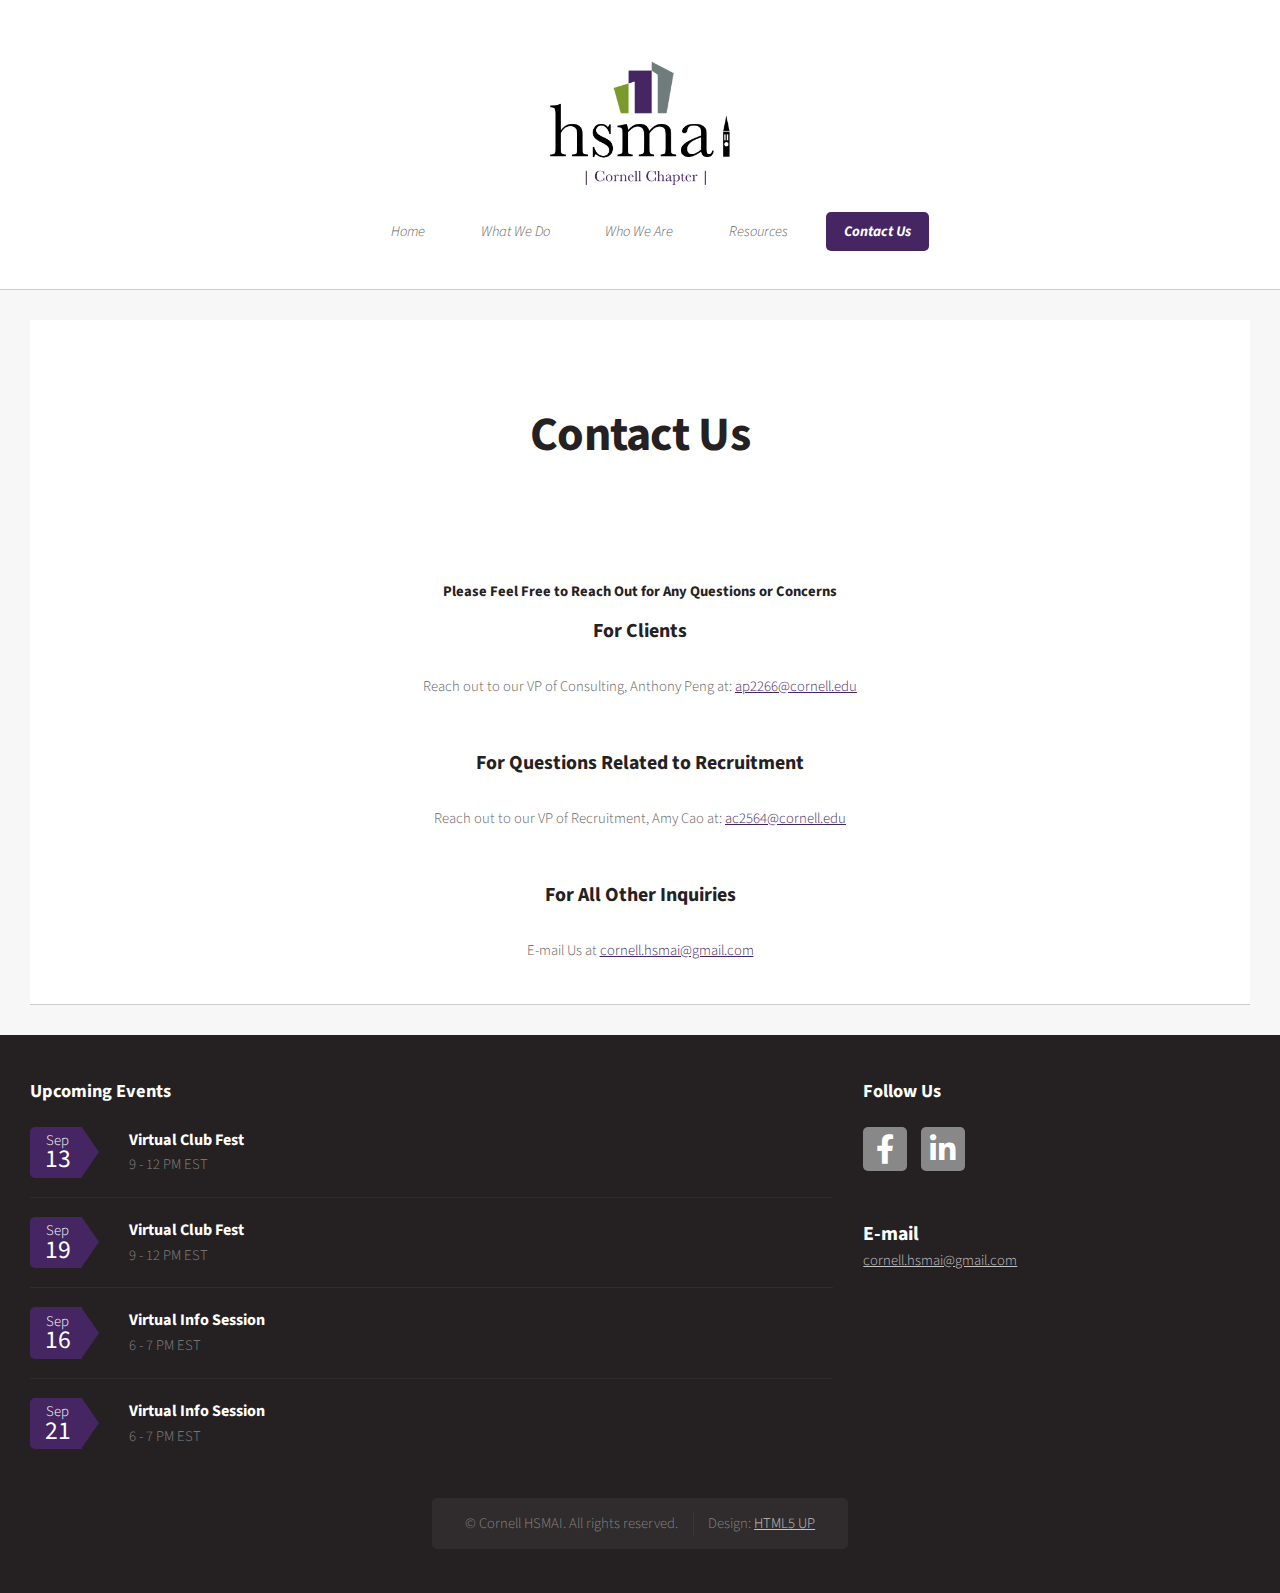
==== contact-us.html @ abd336a4 "2" ====
<!DOCTYPE HTML>

<html>
	<head>
		<title>Cornell HSMAI</title>
		<meta charset="utf-8" />
		<meta name="viewport" content="width=device-width, initial-scale=1, user-scalable=no" />
		<link rel="stylesheet" href="assets/css/main.css" />
	</head>
	<body class="no-sidebar is-preload">
		<div id="page-wrapper">

			<!-- Header -->
				<section id="header">
					<!-- Logo -->
						<a href="index.html"><img src="./images/HSMAI All Clear.png" width="184.5" height="129.6"></a>

					<!-- Nav -->
						<nav id="nav">
							<ul>
								<li ><a href="index.html">Home</a></li>
								<li>
									<a href="index.html#intro">What We Do</a>
									<ul>
										<li><a href="hsmai.html">HSMAI</a></li>
										<li><a href="vbc.html">VBC</a></li>
									</ul>
								</li>
								<li><a href="who-we-are.html">Who We Are</a></li>
								<li><a href="#">Resources</a>
									<ul>
										<li><a href="recruitment.html">Recruitment</a></li>
										<li><a href="events.html">Events</a></li>
									</ul></li>
								<li class = "current"><a href="contact-us.html">Contact Us</a></li>
							</ul>
						</nav>
                </section>
            <!-- Main -->
				<section id="main" style="text-align: center;">
					<div class="container">

						<!-- Content -->
							<article class="box post">

								<header>
                                    <h2>Contact Us</h2>
                             
                                </header>
                    
								<section>
                                    <h6>Please Feel Free to Reach Out for Any Questions or Concerns</h6>
							<header>
										<h3>For Clients</h3>
									</header>
									<p>
										Reach out to our VP of Consulting, Anthony Peng at: <a href="mailto: ap2266@cornell.edu">ap2266@cornell.edu</a>
                                    </p>
                              
									
								</section>
								<section>
									<header>
										<h3>For Questions Related to Recruitment</h3>
									</header>
									<p>
                                        Reach out to our VP of Recruitment, Amy Cao at: <a href="mailto: ac2564@cornell.edu">ac2564@cornell.edu </a>
                                    </p>  
                                </section>
                                <section>
									<header>
										<h3>For All Other Inquiries</h3>
									</header>
									<p>
                                        E-mail Us at <a href="mailto: cornell.hsmai@gmail.com">cornell.hsmai@gmail.com</a>
                                    </p>  
								</section>
							</article>

					</div>
				</section>
            
			<!-- Footer -->
            <section id="footer">
                <div class="container">
                    <div class="row">
                        <div class="col-8 col-12-medium">
                            <section>
                                <header>
                                    <h2>Upcoming Events</h2>
                                </header>
                                <ul class="dates">
                                    <li>
                                        <span class="date">Sep <strong>13</strong></span>
                                        <h3><a href="#">Virtual Club Fest</a></h3>
                                        <p>9 - 12 PM EST</p>
                                    </li>
                                    <li>
                                        <span class="date">Sep <strong>19</strong></span>
                                        <h3><a href="#">Virtual Club Fest</a></h3>
                                        <p>9 - 12 PM EST</p>
                                    </li>
                                    <li>
                                        <span class="date">Sep <strong>16</strong></span>
                                        <h3><a href="#">Virtual Info Session</a></h3>
                                        <p>6 - 7 PM EST</p>
                                    </li>
                                    <li>
                                        <span class="date">Sep <strong>21</strong></span>
                                        <h3><a href="#">Virtual Info Session</a></h3>
                                        <p>6 - 7 PM EST</p>
                                    </li>
                                
                                </ul>
                            </section>
                        </div>
                        
                        <div class="col-4 col-12-medium">
                            <section>
                                <header>
                                    <h2>Follow Us</h2>
                                </header>
                                <ul class="social">
                                    <li><a class="icon brands fa-facebook-f" href="https://www.facebook.com/CornellHSMAIx"><span class="label">Facebook</span></a></li>
                                    <li><a class="icon brands fa-linkedin-in" href="https://www.linkedin.com/company/vantage-brand-consulting-by-hsmai/"><span class="label">LinkedIn</span></a></li>
                                </ul>
                                <ul class="contact">

                                        <h3>E-mail</h3>

                                        <p><a href="mailto: cornell.hsmai@gmail.com">cornell.hsmai@gmail.com</a></p>
                                </ul>
                            </section>
                        </div>
                        <div class="col-12">

                            <!-- Copyright -->
                                <div id="copyright">
                                    <ul class="links">
                                        <li>&copy; Cornell HSMAI. All rights reserved.</li><li>Design: <a href="http://html5up.net">HTML5 UP</a></li>
                                    </ul>
                                </div>

                        </div>
                    </div>
                </div>
            </section>

    </div>

    <!-- Scripts -->
        <script src="assets/js/jquery.min.js"></script>
        <script src="assets/js/jquery.dropotron.min.js"></script>
        <script src="assets/js/browser.min.js"></script>
        <script src="assets/js/breakpoints.min.js"></script>
        <script src="assets/js/util.js"></script>
        <script src="assets/js/main.js"></script>

</body>
</html>
---- assets/css/main.css ----
@import url("fontawesome-all.min.css");
@import url("https://fonts.googleapis.com/css?family=Source+Sans+Pro:300,400,700,900,300italic");


html, body, div, span, applet, object,
iframe, h1, h2, h3, h4, h5, h6, p, blockquote,
pre, a, abbr, acronym, address, big, cite,
code, del, dfn, em, img, ins, kbd, q, s, samp,
small, strike, strong, sub, sup, tt, var, b,
u, i, center, dl, dt, dd, ol, ul, li, fieldset,
form, label, legend, table, caption, tbody,
tfoot, thead, tr, th, td, article, aside,
canvas, details, embed, figure, figcaption,
footer, header, hgroup, menu, nav, output, ruby,
section, summary, time, mark, audio, video {
	margin: 0;
	padding: 0;
	border: 0;
	font-size: 100%;
	font: inherit;
	vertical-align: baseline;}

article, aside, details, figcaption, figure,
footer, header, hgroup, menu, nav, section {
	display: block;}

body {
	line-height: 1;
}

ol, ul {
	list-style: none;
}

blockquote, q {
	quotes: none;
}

	blockquote:before, blockquote:after, q:before, q:after {
		content: '';
		content: none;
	}

table {
	border-collapse: collapse;
	border-spacing: 0;
}

body {
	-webkit-text-size-adjust: none;
}

mark {
	background-color: transparent;
	color: inherit;
}

input::-moz-focus-inner {
	border: 0;
	padding: 0;
}

input, select, textarea {
	-moz-appearance: none;
	-webkit-appearance: none;
	-ms-appearance: none;
	appearance: none;
}

/* Basic */

	html {
		box-sizing: border-box;
	}

	*, *:before, *:after {
		box-sizing: inherit;
	}

	body {
		background: #252122;
		background-image: url("images/bg02.png");
	}

		body.is-preload *, body.is-preload *:before, body.is-preload *:after {
			-moz-animation: none !important;
			-webkit-animation: none !important;
			-ms-animation: none !important;
			animation: none !important;
			-moz-transition: none !important;
			-webkit-transition: none !important;
			-ms-transition: none !important;
			transition: none !important;
		}

	body, input, textarea, select {
		font-family: 'Source Sans Pro';
		font-weight: 300;
		color: #5d5d5d;
		font-size: 14pt;
		line-height: 1.75em;
	}

	strong, b {
		color: #252122;
		font-weight: 400;
	}

	i, em {
		font-style: italic;
	}

	sub {
		position: relative;
		top: 0.5em;
		font-size: 0.8em;
	}

	sup {
		position: relative;
		top: -0.5em;
		font-size: 0.8em;
	}

	blockquote {
		border-left: solid 0.75em #dddddd;
		padding: 1em 0 1em 1.5em;
		font-style: italic;
	}

	h1, h2, h3, h4, h5, h6 {
		color: #252122;
		font-weight: 700;
	}

	h1 a, h2 a, h3 a, h4 a, h5 a, h6 a {
		color: inherit;
		text-decoration: none;
	}

	h2 {
		font-size: 1.5em;
	}

	h3 {
		font-size: 1.35em;
	}

	a {
		color:  #452662;
		text-decoration: underline;
	}

		a:hover {
			text-decoration: none;
		}

	br.clear {
		clear: both;
	}

	hr {
		border: 0;
		border-top: solid 1px #dddddd;
		height: 1px;
		margin: 2em 0 2em 0;
	}

	p, ul, ol, dl, table {
		margin-bottom: 2em;
	}

/* Container */

	.container {
		margin: 0 auto;
		max-width: 100%;
		width: 70em;
	}

		@media screen and (max-width: 1680px) {

			.container {
				width: 70em;
			}

		}

		@media screen and (max-width: 1280px) {

			.container {
				width: calc(100% - 60px);
			}

		}

		@media screen and (max-width: 980px) {

			.container {
				width: calc(100% - 80px);
			}

		}

		@media screen and (max-width: 736px) {

			.container {
				width: calc(100% - 40px);
			}

		}

/* Row */

	.row {
		display: flex;
		flex-wrap: wrap;
		box-sizing: border-box;
		align-items: stretch;
	}

		.row > * {
			box-sizing: border-box;
		}

		.row.gtr-uniform > * > :last-child {
			margin-bottom: 0;
		}

		.row.aln-left {
			justify-content: flex-start;
		}

		.row.aln-center {
			justify-content: center;
		}

		.row.aln-right {
			justify-content: flex-end;
		}

		.row.aln-top {
			align-items: flex-start;
		}

		.row.aln-middle {
			align-items: center;
		}

		.row.aln-bottom {
			align-items: flex-end;
		}

		.row > .imp {
			order: -1;
		}

		.row > .col-1 {
			width: 8.33333%;
		}

		.row > .off-1 {
			margin-left: 8.33333%;
		}

		.row > .col-2 {
			width: 16.66667%;
		}

		.row > .off-2 {
			margin-left: 16.66667%;
		}

		.row > .col-3 {
			width: 25%;
		}

		.row > .off-3 {
			margin-left: 25%;
		}

		.row > .col-4 {
			width: 33.33333%;
		}

		.row > .off-4 {
			margin-left: 33.33333%;
		}

		.row > .col-5 {
			width: 41.66667%;
		}

		.row > .off-5 {
			margin-left: 41.66667%;
		}

		.row > .col-6 {
			width: 50%;
		}

		.row > .off-6 {
			margin-left: 50%;
		}

		.row > .col-7 {
			width: 58.33333%;
		}

		.row > .off-7 {
			margin-left: 58.33333%;
		}

		.row > .col-8 {
			width: 66.66667%;
		}

		.row > .off-8 {
			margin-left: 66.66667%;
		}

		.row > .col-9 {
			width: 75%;
		}

		.row > .off-9 {
			margin-left: 75%;
		}

		.row > .col-10 {
			width: 83.33333%;
		}

		.row > .off-10 {
			margin-left: 83.33333%;
		}

		.row > .col-11 {
			width: 91.66667%;
		}

		.row > .off-11 {
			margin-left: 91.66667%;
		}

		.row > .col-12 {
			width: 100%;
		}

		.row > .off-12 {
			margin-left: 100%;
		}

		.row.gtr-0 {
			margin-top: 0px;
			margin-left: 0px;
		}

			.row.gtr-0 > * {
				padding: 0px 0 0 0px;
			}

			.row.gtr-0.gtr-uniform {
				margin-top: 0px;
			}

				.row.gtr-0.gtr-uniform > * {
					padding-top: 0px;
				}

		.row.gtr-25 {
			margin-top: -12.5px;
			margin-left: -12.5px;
		}

			.row.gtr-25 > * {
				padding: 12.5px 0 0 12.5px;
			}

			.row.gtr-25.gtr-uniform {
				margin-top: -12.5px;
			}

				.row.gtr-25.gtr-uniform > * {
					padding-top: 12.5px;
				}

		.row.gtr-50 {
			margin-top: -25px;
			margin-left: -25px;
		}

			.row.gtr-50 > * {
				padding: 25px 0 0 25px;
			}

			.row.gtr-50.gtr-uniform {
				margin-top: -25px;
			}

				.row.gtr-50.gtr-uniform > * {
					padding-top: 25px;
				}

		.row {
			margin-top: -50px;
			margin-left: -50px;
		}

			.row > * {
				padding: 50px 0 0 50px;
			}

			.row.gtr-uniform {
				margin-top: -50px;
			}

				.row.gtr-uniform > * {
					padding-top: 50px;
				}

		.row.gtr-150 {
			margin-top: -75px;
			margin-left: -75px;
		}

			.row.gtr-150 > * {
				padding: 75px 0 0 75px;
			}

			.row.gtr-150.gtr-uniform {
				margin-top: -75px;
			}

				.row.gtr-150.gtr-uniform > * {
					padding-top: 75px;
				}

		.row.gtr-200 {
			margin-top: -100px;
			margin-left: -100px;
		}

			.row.gtr-200 > * {
				padding: 100px 0 0 100px;
			}

			.row.gtr-200.gtr-uniform {
				margin-top: -100px;
			}

				.row.gtr-200.gtr-uniform > * {
					padding-top: 100px;
				}

		@media screen and (max-width: 1680px) {

			.row {
				display: flex;
				flex-wrap: wrap;
				box-sizing: border-box;
				align-items: stretch;
			}

				.row > * {
					box-sizing: border-box;
				}

				.row.gtr-uniform > * > :last-child {
					margin-bottom: 0;
				}

				.row.aln-left {
					justify-content: flex-start;
				}

				.row.aln-center {
					justify-content: center;
				}

				.row.aln-right {
					justify-content: flex-end;
				}

				.row.aln-top {
					align-items: flex-start;
				}

				.row.aln-middle {
					align-items: center;
				}

				.row.aln-bottom {
					align-items: flex-end;
				}

				.row > .imp-xlarge {
					order: -1;
				}

				.row > .col-1-xlarge {
					width: 8.33333%;
				}

				.row > .off-1-xlarge {
					margin-left: 8.33333%;
				}

				.row > .col-2-xlarge {
					width: 16.66667%;
				}

				.row > .off-2-xlarge {
					margin-left: 16.66667%;
				}

				.row > .col-3-xlarge {
					width: 25%;
				}

				.row > .off-3-xlarge {
					margin-left: 25%;
				}

				.row > .col-4-xlarge {
					width: 33.33333%;
				}

				.row > .off-4-xlarge {
					margin-left: 33.33333%;
				}

				.row > .col-5-xlarge {
					width: 41.66667%;
				}

				.row > .off-5-xlarge {
					margin-left: 41.66667%;
				}

				.row > .col-6-xlarge {
					width: 50%;
				}

				.row > .off-6-xlarge {
					margin-left: 50%;
				}

				.row > .col-7-xlarge {
					width: 58.33333%;
				}

				.row > .off-7-xlarge {
					margin-left: 58.33333%;
				}

				.row > .col-8-xlarge {
					width: 66.66667%;
				}

				.row > .off-8-xlarge {
					margin-left: 66.66667%;
				}

				.row > .col-9-xlarge {
					width: 75%;
				}

				.row > .off-9-xlarge {
					margin-left: 75%;
				}

				.row > .col-10-xlarge {
					width: 83.33333%;
				}

				.row > .off-10-xlarge {
					margin-left: 83.33333%;
				}

				.row > .col-11-xlarge {
					width: 91.66667%;
				}

				.row > .off-11-xlarge {
					margin-left: 91.66667%;
				}

				.row > .col-12-xlarge {
					width: 100%;
				}

				.row > .off-12-xlarge {
					margin-left: 100%;
				}

				.row.gtr-0 {
					margin-top: 0px;
					margin-left: 0px;
				}

					.row.gtr-0 > * {
						padding: 0px 0 0 0px;
					}

					.row.gtr-0.gtr-uniform {
						margin-top: 0px;
					}

						.row.gtr-0.gtr-uniform > * {
							padding-top: 0px;
						}

				.row.gtr-25 {
					margin-top: -12.5px;
					margin-left: -12.5px;
				}

					.row.gtr-25 > * {
						padding: 12.5px 0 0 12.5px;
					}

					.row.gtr-25.gtr-uniform {
						margin-top: -12.5px;
					}

						.row.gtr-25.gtr-uniform > * {
							padding-top: 12.5px;
						}

				.row.gtr-50 {
					margin-top: -25px;
					margin-left: -25px;
				}

					.row.gtr-50 > * {
						padding: 25px 0 0 25px;
					}

					.row.gtr-50.gtr-uniform {
						margin-top: -25px;
					}

						.row.gtr-50.gtr-uniform > * {
							padding-top: 25px;
						}

				.row {
					margin-top: -50px;
					margin-left: -50px;
				}

					.row > * {
						padding: 50px 0 0 50px;
					}

					.row.gtr-uniform {
						margin-top: -50px;
					}

						.row.gtr-uniform > * {
							padding-top: 50px;
						}

				.row.gtr-150 {
					margin-top: -75px;
					margin-left: -75px;
				}

					.row.gtr-150 > * {
						padding: 75px 0 0 75px;
					}

					.row.gtr-150.gtr-uniform {
						margin-top: -75px;
					}

						.row.gtr-150.gtr-uniform > * {
							padding-top: 75px;
						}

				.row.gtr-200 {
					margin-top: -100px;
					margin-left: -100px;
				}

					.row.gtr-200 > * {
						padding: 100px 0 0 100px;
					}

					.row.gtr-200.gtr-uniform {
						margin-top: -100px;
					}

						.row.gtr-200.gtr-uniform > * {
							padding-top: 100px;
						}

		}

		@media screen and (max-width: 1280px) {

			.row {
				display: flex;
				flex-wrap: wrap;
				box-sizing: border-box;
				align-items: stretch;
			}

				.row > * {
					box-sizing: border-box;
				}

				.row.gtr-uniform > * > :last-child {
					margin-bottom: 0;
				}

				.row.aln-left {
					justify-content: flex-start;
				}

				.row.aln-center {
					justify-content: center;
				}

				.row.aln-right {
					justify-content: flex-end;
				}

				.row.aln-top {
					align-items: flex-start;
				}

				.row.aln-middle {
					align-items: center;
				}

				.row.aln-bottom {
					align-items: flex-end;
				}

				.row > .imp-large {
					order: -1;
				}

				.row > .col-1-large {
					width: 8.33333%;
				}

				.row > .off-1-large {
					margin-left: 8.33333%;
				}

				.row > .col-2-large {
					width: 16.66667%;
				}

				.row > .off-2-large {
					margin-left: 16.66667%;
				}

				.row > .col-3-large {
					width: 25%;
				}

				.row > .off-3-large {
					margin-left: 25%;
				}

				.row > .col-4-large {
					width: 33.33333%;
				}

				.row > .off-4-large {
					margin-left: 33.33333%;
				}

				.row > .col-5-large {
					width: 41.66667%;
				}

				.row > .off-5-large {
					margin-left: 41.66667%;
				}

				.row > .col-6-large {
					width: 50%;
				}

				.row > .off-6-large {
					margin-left: 50%;
				}

				.row > .col-7-large {
					width: 58.33333%;
				}

				.row > .off-7-large {
					margin-left: 58.33333%;
				}

				.row > .col-8-large {
					width: 66.66667%;
				}

				.row > .off-8-large {
					margin-left: 66.66667%;
				}

				.row > .col-9-large {
					width: 75%;
				}

				.row > .off-9-large {
					margin-left: 75%;
				}

				.row > .col-10-large {
					width: 83.33333%;
				}

				.row > .off-10-large {
					margin-left: 83.33333%;
				}

				.row > .col-11-large {
					width: 91.66667%;
				}

				.row > .off-11-large {
					margin-left: 91.66667%;
				}

				.row > .col-12-large {
					width: 100%;
				}

				.row > .off-12-large {
					margin-left: 100%;
				}

				.row.gtr-0 {
					margin-top: 0px;
					margin-left: 0px;
				}

					.row.gtr-0 > * {
						padding: 0px 0 0 0px;
					}

					.row.gtr-0.gtr-uniform {
						margin-top: 0px;
					}

						.row.gtr-0.gtr-uniform > * {
							padding-top: 0px;
						}

				.row.gtr-25 {
					margin-top: -7.5px;
					margin-left: -7.5px;
				}

					.row.gtr-25 > * {
						padding: 7.5px 0 0 7.5px;
					}

					.row.gtr-25.gtr-uniform {
						margin-top: -7.5px;
					}

						.row.gtr-25.gtr-uniform > * {
							padding-top: 7.5px;
						}

				.row.gtr-50 {
					margin-top: -15px;
					margin-left: -15px;
				}

					.row.gtr-50 > * {
						padding: 15px 0 0 15px;
					}

					.row.gtr-50.gtr-uniform {
						margin-top: -15px;
					}

						.row.gtr-50.gtr-uniform > * {
							padding-top: 15px;
						}

				.row {
					margin-top: -30px;
					margin-left: -30px;
				}

					.row > * {
						padding: 30px 0 0 30px;
					}

					.row.gtr-uniform {
						margin-top: -30px;
					}

						.row.gtr-uniform > * {
							padding-top: 30px;
						}

				.row.gtr-150 {
					margin-top: -45px;
					margin-left: -45px;
				}

					.row.gtr-150 > * {
						padding: 45px 0 0 45px;
					}

					.row.gtr-150.gtr-uniform {
						margin-top: -45px;
					}

						.row.gtr-150.gtr-uniform > * {
							padding-top: 45px;
						}

				.row.gtr-200 {
					margin-top: -60px;
					margin-left: -60px;
				}

					.row.gtr-200 > * {
						padding: 60px 0 0 60px;
					}

					.row.gtr-200.gtr-uniform {
						margin-top: -60px;
					}

						.row.gtr-200.gtr-uniform > * {
							padding-top: 60px;
						}

		}

		@media screen and (max-width: 980px) {

			.row {
				display: flex;
				flex-wrap: wrap;
				box-sizing: border-box;
				align-items: stretch;
			}

				.row > * {
					box-sizing: border-box;
				}

				.row.gtr-uniform > * > :last-child {
					margin-bottom: 0;
				}

				.row.aln-left {
					justify-content: flex-start;
				}

				.row.aln-center {
					justify-content: center;
				}

				.row.aln-right {
					justify-content: flex-end;
				}

				.row.aln-top {
					align-items: flex-start;
				}

				.row.aln-middle {
					align-items: center;
				}

				.row.aln-bottom {
					align-items: flex-end;
				}

				.row > .imp-medium {
					order: -1;
				}

				.row > .col-1-medium {
					width: 8.33333%;
				}

				.row > .off-1-medium {
					margin-left: 8.33333%;
				}

				.row > .col-2-medium {
					width: 16.66667%;
				}

				.row > .off-2-medium {
					margin-left: 16.66667%;
				}

				.row > .col-3-medium {
					width: 25%;
				}

				.row > .off-3-medium {
					margin-left: 25%;
				}

				.row > .col-4-medium {
					width: 33.33333%;
				}

				.row > .off-4-medium {
					margin-left: 33.33333%;
				}

				.row > .col-5-medium {
					width: 41.66667%;
				}

				.row > .off-5-medium {
					margin-left: 41.66667%;
				}

				.row > .col-6-medium {
					width: 50%;
				}

				.row > .off-6-medium {
					margin-left: 50%;
				}

				.row > .col-7-medium {
					width: 58.33333%;
				}

				.row > .off-7-medium {
					margin-left: 58.33333%;
				}

				.row > .col-8-medium {
					width: 66.66667%;
				}

				.row > .off-8-medium {
					margin-left: 66.66667%;
				}

				.row > .col-9-medium {
					width: 75%;
				}

				.row > .off-9-medium {
					margin-left: 75%;
				}

				.row > .col-10-medium {
					width: 83.33333%;
				}

				.row > .off-10-medium {
					margin-left: 83.33333%;
				}

				.row > .col-11-medium {
					width: 91.66667%;
				}

				.row > .off-11-medium {
					margin-left: 91.66667%;
				}

				.row > .col-12-medium {
					width: 100%;
				}

				.row > .off-12-medium {
					margin-left: 100%;
				}

				.row.gtr-0 {
					margin-top: 0px;
					margin-left: 0px;
				}

					.row.gtr-0 > * {
						padding: 0px 0 0 0px;
					}

					.row.gtr-0.gtr-uniform {
						margin-top: 0px;
					}

						.row.gtr-0.gtr-uniform > * {
							padding-top: 0px;
						}

				.row.gtr-25 {
					margin-top: -10px;
					margin-left: -10px;
				}

					.row.gtr-25 > * {
						padding: 10px 0 0 10px;
					}

					.row.gtr-25.gtr-uniform {
						margin-top: -10px;
					}

						.row.gtr-25.gtr-uniform > * {
							padding-top: 10px;
						}

				.row.gtr-50 {
					margin-top: -20px;
					margin-left: -20px;
				}

					.row.gtr-50 > * {
						padding: 20px 0 0 20px;
					}

					.row.gtr-50.gtr-uniform {
						margin-top: -20px;
					}

						.row.gtr-50.gtr-uniform > * {
							padding-top: 20px;
						}

				.row {
					margin-top: -40px;
					margin-left: -40px;
				}

					.row > * {
						padding: 40px 0 0 40px;
					}

					.row.gtr-uniform {
						margin-top: -40px;
					}

						.row.gtr-uniform > * {
							padding-top: 40px;
						}

				.row.gtr-150 {
					margin-top: -60px;
					margin-left: -60px;
				}

					.row.gtr-150 > * {
						padding: 60px 0 0 60px;
					}

					.row.gtr-150.gtr-uniform {
						margin-top: -60px;
					}

						.row.gtr-150.gtr-uniform > * {
							padding-top: 60px;
						}

				.row.gtr-200 {
					margin-top: -80px;
					margin-left: -80px;
				}

					.row.gtr-200 > * {
						padding: 80px 0 0 80px;
					}

					.row.gtr-200.gtr-uniform {
						margin-top: -80px;
					}

						.row.gtr-200.gtr-uniform > * {
							padding-top: 80px;
						}

		}

		@media screen and (max-width: 736px) {

			.row {
				display: flex;
				flex-wrap: wrap;
				box-sizing: border-box;
				align-items: stretch;
			}

				.row > * {
					box-sizing: border-box;
				}

				.row.gtr-uniform > * > :last-child {
					margin-bottom: 0;
				}

				.row.aln-left {
					justify-content: flex-start;
				}

				.row.aln-center {
					justify-content: center;
				}

				.row.aln-right {
					justify-content: flex-end;
				}

				.row.aln-top {
					align-items: flex-start;
				}

				.row.aln-middle {
					align-items: center;
				}

				.row.aln-bottom {
					align-items: flex-end;
				}

				.row > .imp-small {
					order: -1;
				}

				.row > .col-1-small {
					width: 8.33333%;
				}

				.row > .off-1-small {
					margin-left: 8.33333%;
				}

				.row > .col-2-small {
					width: 16.66667%;
				}

				.row > .off-2-small {
					margin-left: 16.66667%;
				}

				.row > .col-3-small {
					width: 25%;
				}

				.row > .off-3-small {
					margin-left: 25%;
				}

				.row > .col-4-small {
					width: 33.33333%;
				}

				.row > .off-4-small {
					margin-left: 33.33333%;
				}

				.row > .col-5-small {
					width: 41.66667%;
				}

				.row > .off-5-small {
					margin-left: 41.66667%;
				}

				.row > .col-6-small {
					width: 50%;
				}

				.row > .off-6-small {
					margin-left: 50%;
				}

				.row > .col-7-small {
					width: 58.33333%;
				}

				.row > .off-7-small {
					margin-left: 58.33333%;
				}

				.row > .col-8-small {
					width: 66.66667%;
				}

				.row > .off-8-small {
					margin-left: 66.66667%;
				}

				.row > .col-9-small {
					width: 75%;
				}

				.row > .off-9-small {
					margin-left: 75%;
				}

				.row > .col-10-small {
					width: 83.33333%;
				}

				.row > .off-10-small {
					margin-left: 83.33333%;
				}

				.row > .col-11-small {
					width: 91.66667%;
				}

				.row > .off-11-small {
					margin-left: 91.66667%;
				}

				.row > .col-12-small {
					width: 100%;
				}

				.row > .off-12-small {
					margin-left: 100%;
				}

				.row.gtr-0 {
					margin-top: 0px;
					margin-left: 0px;
				}

					.row.gtr-0 > * {
						padding: 0px 0 0 0px;
					}

					.row.gtr-0.gtr-uniform {
						margin-top: 0px;
					}

						.row.gtr-0.gtr-uniform > * {
							padding-top: 0px;
						}

				.row.gtr-25 {
					margin-top: -5px;
					margin-left: -5px;
				}

					.row.gtr-25 > * {
						padding: 5px 0 0 5px;
					}

					.row.gtr-25.gtr-uniform {
						margin-top: -5px;
					}

						.row.gtr-25.gtr-uniform > * {
							padding-top: 5px;
						}

				.row.gtr-50 {
					margin-top: -10px;
					margin-left: -10px;
				}

					.row.gtr-50 > * {
						padding: 10px 0 0 10px;
					}

					.row.gtr-50.gtr-uniform {
						margin-top: -10px;
					}

						.row.gtr-50.gtr-uniform > * {
							padding-top: 10px;
						}

				.row {
					margin-top: -20px;
					margin-left: -20px;
				}

					.row > * {
						padding: 20px 0 0 20px;
					}

					.row.gtr-uniform {
						margin-top: -20px;
					}

						.row.gtr-uniform > * {
							padding-top: 20px;
						}

				.row.gtr-150 {
					margin-top: -30px;
					margin-left: -30px;
				}

					.row.gtr-150 > * {
						padding: 30px 0 0 30px;
					}

					.row.gtr-150.gtr-uniform {
						margin-top: -30px;
					}

						.row.gtr-150.gtr-uniform > * {
							padding-top: 30px;
						}

				.row.gtr-200 {
					margin-top: -40px;
					margin-left: -40px;
				}

					.row.gtr-200 > * {
						padding: 40px 0 0 40px;
					}

					.row.gtr-200.gtr-uniform {
						margin-top: -40px;
					}

						.row.gtr-200.gtr-uniform > * {
							padding-top: 40px;
						}

		}

/* Form */

	form label {
		display: block;
		color: #252122;
		font-weight: 400;
		margin: 0 0 0.5em 0;
	}

	form input[type=text],
	form input[type=email],
	form input[type=password],
	form select,
	form textarea {
		-webkit-appearance: none;
		display: block;
		border: 0;
		padding: 0.75em 1em;
		font-size: 1em;
		border-radius: 5px;
		border: solid 1px #dddddd;
		background: #fff;
		width: 100%;
	}

		form input[type=text]:focus,
		form input[type=email]:focus,
		form input[type=password]:focus,
		form select:focus,
		form textarea:focus {
			box-shadow: inset 0px 0px 1px 1px #43bff0;
		}

	form textarea {
		height: 15em;
	}

	form ::-webkit-input-placeholder {
		color: #555 !important;
	}

	form :-moz-placeholder {
		color: #555 !important;
	}

	form ::-moz-placeholder {
		color: #555 !important;
	}

	form :-ms-input-placeholder {
		color: #555 !important;
	}

	form ::-moz-focus-inner {
		border: 0;
	}

/* Tables */

	table {
		width: 100%;
	}

		table tr {
			border-top: solid 1px #dddddd;
		}

			table tr:first-child {
				border-top: 0;
			}

		table td {
			padding: 0.5em 1em 0.5em 1em;
		}

		table th {
			text-align: left;
			padding: 0.5em 1em 0.5em 1em;
			font-weight: 700;
			margin: 0 0 1em 0;
		}

		table thead {
			border-bottom: solid 2px #dddddd;
		}

/* Section/Article */

	section, article {
		margin-bottom: 2.5em;
	}

		section > :last-child, section:last-child, article > :last-child, article:last-child {
			margin-bottom: 0;
		}

	header {
		margin: 0 0 1.5em 0;
	}

		header > p {
			display: block;
			font-style: italic;
			margin: 0.5em 0 0 0;
			padding-bottom: 0.5em;
		}

		header.major {
			position: relative;
			text-align: center;
			border-top: solid 1px #ccc;
			top: 1em;
			margin: 0 0 3em 0;
		}

			header.major h2 {
				background: #fff;
				position: relative;
				top: -0.65em;
				display: inline;
				margin: 0;
				padding: 0 1em 0 1em;
			}

	footer {
		margin: 2.25em 0 0 0;
	}

/* Box */

	.box {
		background: #ffffff;
		border-bottom: solid 1px #ccc;
		padding: 2.75em 1.75em 2.75em 1.75em;
	}

		.box .image.featured {
			position: relative;
			width: auto;
			left: 1.75em;
			top: 1.75em;
			margin: -4.5em 0 4.25em -3.5em;
		}

		.box.post header {
			padding-top: 1em;
			margin: 0 0 2em 0;
		}

		.box.post h2 {
			font-size: 2.5em;
			letter-spacing: -0.015em;
		}

		.box.post header > p {
			margin-top: 1.25em;
			font-size: 1.25em;
		}

		.box footer ul.actions {
			margin-bottom: 0;
		}

/* Button */

	input[type="button"],
	input[type="submit"],
	input[type="reset"],
	button,
	.button {
		-webkit-appearance: none;
		display: inline-block;
		text-decoration: none;
		cursor: pointer;
		border: 0;
		border-radius: 5px;
		background: #452662;
		color: #fff !important;
		font-weight: 700;
		outline: 0;
		font-size: 1.1em;
		padding: 0.65em 1.5em 0.65em 1.5em;
		text-align: center;
		-moz-transition: background-color .25s ease-in-out;
		-webkit-transition: background-color .25s ease-in-out;
		-ms-transition: background-color .25s ease-in-out;
		transition: background-color .25s ease-in-out;
	}

		input[type="button"]:hover,
		input[type="submit"]:hover,
		input[type="reset"]:hover,
		button:hover,
		.button:hover {
			background: #7a9b2a;
		}

		input[type="button"]:active,
		input[type="submit"]:active,
		input[type="reset"]:active,
		button:active,
		.button:active {
			background: #7a9b2a;
		}

		input[type="button"].alt,
		input[type="submit"].alt,
		input[type="reset"].alt,
		button.alt,
		.button.alt {
			background: #252122;
		}

			input[type="button"].alt:hover,
			input[type="submit"].alt:hover,
			input[type="reset"].alt:hover,
			button.alt:hover,
			.button.alt:hover {
				background: #353132;
			}

			input[type="button"].alt:active,
			input[type="submit"].alt:active,
			input[type="reset"].alt:active,
			button.alt:active,
			.button.alt:active {
				background: #151112;
			}

		input[type="button"].icon:before,
		input[type="submit"].icon:before,
		input[type="reset"].icon:before,
		button.icon:before,
		.button.icon:before {
			opacity: 0.35;
			position: relative;
			top: 0.05em;
			margin-right: 0.75em;
		}

		input[type="button"].large,
		input[type="submit"].large,
		input[type="reset"].large,
		button.large,
		.button.large {
			font-size: 1.5em;
			padding: 0.75em 1.5em 0.75em 1.5em;
		}

/* Image */

	.image {
		display: inline-block;
		outline: 0;
	}

		.image img {
			display: block;
			width: 100%;
		}

		.image.centered {
			display: block;
			margin: 0 0 2em 0;
		}

			.image.centered img {
				margin: 0 auto;
				width: auto;
			}

		.image.featured {
			display: block;
			width: 100%;
			margin: 0 0 2em 0;
		}

		.image.left {
			float: left;
			margin: 0 2em 2em 0;
		}

/* List */

	ul {
		list-style: disc;
		padding-left: 1em;
	}

		ul li {
			padding-left: 0.5em;
		}

	ol {
		list-style: decimal;
		padding-left: 1.25em;
	}

		ol li {
			padding-left: 0.25em;
		}

/* Actions */

	ul.actions {
		list-style: none;
		padding-left: 0;
	}

		ul.actions li {
			display: inline-block;
			margin-left: 1em;
			padding-left: 0;
		}

			ul.actions li:first-child {
				margin-left: 0;
			}

/* Links */

	ul.links {
		list-style: none;
		padding-left: 0;
	}

		ul.links li {
			display: inline-block;
			border-left: solid 1px rgba(255, 255, 255, 0.05);
			padding: 0 0 0 1em;
			margin: 0 0 0 1em;
		}

			ul.links li:first-child {
				border-left: 0;
				padding-left: 0;
				margin-left: 0;
			}

/* Contact */

	ul.contact {
		list-style: none;
		padding-left: 0;
	}

		ul.contact li {
			position: relative;
			border-top: solid 1px #ddd;
			padding: 1.3em 0 1.3em 7em;
		}

			ul.contact li h3 {
				position: absolute;
				left: 0;
				top: 1.3em;
				font-size: 1.1em;
			}

			ul.contact li p {
				margin: 0;
			}

			ul.contact li:first-child {
				padding-top: 0;
				border-top: 0;
			}

				ul.contact li:first-child h3 {
					top: 0;
				}

/* Dates */

	ul.dates {
		list-style: none;
		padding-left: 0;
	}

		ul.dates li {
			position: relative;
			border-top: solid 1px #ddd;
			padding: 1.3em 0 1.3em 6.75em;
		}

		ul.dates .date {
			display: block;
			position: absolute;
			left: 0;
			top: 1.3em;
			background-color: #452662;
			height: 3.5em;
			text-align: center;
			color: #fff;
			line-height: 1em;
			border-top-left-radius: 5px;
			border-bottom-left-radius: 5px;
			padding: 0.5em 0.75em 0 1em;
		}

			ul.dates .date:after {
				content: '';
				position: absolute;
				bottom: 0;
				right: -1.2em;
				border-left: solid 1.25em #452662;
				border-top: solid 1.8em transparent;
				border-bottom: solid 1.8em transparent;
			}

			ul.dates .date strong {
				display: block;
				font-size: 1.75em;
				padding-top: 0.15em;
			}

		ul.dates h3 {
			font-size: 1.1em;
		}

		ul.dates p {
			margin: 0;
		}

		ul.dates li:first-child {
			border-top: 0;
			padding-top: 0;
		}

			ul.dates li:first-child .date {
				top: 0;
			}

/* Divided */

	ul.divided {
		list-style: none;
		padding-left: 0;
	}

		ul.divided li {
			border-top: solid 1px #ddd;
			padding: 1em 0 1em 0;
		}

			ul.divided li:first-child {
				border-top: 0;
				padding-top: 0;
			}

/* Social */

	ul.social {
		list-style: none;
		padding-left: 0;
		overflow: hidden;
		cursor: default;
		margin: 0 0 3.25em 0;
	}

		ul.social li {
			display: inline-block;
			padding-left: 0;
			margin-left: 0.75em;
		}

			ul.social li:first-child {
				margin-left: 0;
			}

			ul.social li a {
				display: inline-block;
				width: 3em;
				height: 3em;
				text-align: center;
				border-radius: 5px;
				background: #888;
				-moz-transition: background-color .25s ease-in-out;
				-webkit-transition: background-color .25s ease-in-out;
				-ms-transition: background-color .25s ease-in-out;
				transition: background-color .25s ease-in-out;
			}

				ul.social li a:before {
					color: #fff;
					font-size: 2em;
					line-height: 1.5em;
				}

				ul.social li a.fa-facebook {
					background: #3c5a98;
				}

					ul.social li a.fa-facebook:hover {
						background: #4c6aa8;
					}

				ul.social li a.fa-twitter {
					background: #2daae4;
				}

					ul.social li a.fa-twitter:hover {
						background: #3dbaf4;
					}

				ul.social li a.fa-dribbble {
					background: #c4376b;
				}

					ul.social li a.fa-dribbble:hover {
						background: #d4477b;
					}

				ul.social li a.fa-linkedin {
					background: #006599;
				}

					ul.social li a.fa-linkedin:hover {
						background: #1075a9;
					}

				ul.social li a.fa-tumblr {
					background: #2b4661;
				}

					ul.social li a.fa-tumblr:hover {
						background: #3b5671;
					}

				ul.social li a.fa-google-plus {
					background: #da2713;
				}

					ul.social li a.fa-google-plus:hover {
						background: #ea3723;
					}

/* Icons */

	.icon {
		text-decoration: none;
		position: relative;
		text-decoration: none;
	}

		.icon:before {
			-moz-osx-font-smoothing: grayscale;
			-webkit-font-smoothing: antialiased;
			display: inline-block;
			font-style: normal;
			font-variant: normal;
			text-rendering: auto;
			line-height: 1;
			text-transform: none !important;
			font-family: 'Font Awesome 5 Free';
			font-weight: 400;
		}

		.icon.solid:before {
			font-weight: 900;
		}

		.icon.brands:before {
			font-family: 'Font Awesome 5 Brands';
		}

		.icon:before {
			line-height: inherit;
		}

		.icon > .label {
			display: none;
		}

		.icon.featured {
			position: relative;
			display: inline-block;
			background-color: #d52349;
			width: 9em;
			padding: 1.75em 0 0.75em 0;
			border-top-left-radius: 5px;
			border-top-right-radius: 5px;
			margin: 0 0 4.5em 0;
			cursor: default;
		}

			.icon.featured:before {
				font-size: 4.5em;
				line-height: 1em;
				color: #fff;
			}

			.icon.featured:after {
				content: '';
				position: absolute;
				bottom: -1.95em;
				left: 0;
				border-top: solid 2em #d52349;
				border-left: solid 4.5em transparent;
				border-right: solid 4.5em transparent;
			}

			.icon.featured.alt {
				background-color: #252122;
			}

				.icon.featured.alt:after {
					border-top-color: #252122;
				}

			.icon.featured.alt2 {
				background-color: #827a7c;
			}

				.icon.featured.alt2:after {
					border-top-color: #827a7c;
				}

/* Page Wrapper */

	#page-wrapper > section {
		margin-bottom: 0;
	}

/* Header */

	#header {
		position: relative;
		background: #ffffff;
		border-bottom: solid 1px #ccc;
		padding: 5em 0 4em 0;
		text-align: center;
	}

		#header h1 {
			color: #252122;
			font-weight: 900;
			font-size: 2.5em;
			letter-spacing: -0.035em;
			line-height: 1;
		}

/* Nav */

	#nav {
		margin: 1.5em 0 0 0;
	}

		#nav > ul {
			margin: 0;
		}

			#nav > ul > li {
				display: inline-block;
				font-style: italic;
				margin: 0 0.35em 0 0.35em;
			}

				#nav > ul > li > ul {
					display: none;
				}

				#nav > ul > li > a {
					border-radius: 5px;
					color: #5d5d5d;
					text-decoration: none;
					padding: 0.6em 1.2em 0.6em 1.2em;
					-moz-transition: background-color .25s ease-in-out;
					-webkit-transition: background-color .25s ease-in-out;
					-ms-transition: background-color .25s ease-in-out;
					transition: background-color .25s ease-in-out;
					outline: 0;
				}

				#nav > ul > li:hover > a, #nav > ul > li.active > a {
					background: #f3f3f3;
					color: #452662;
				}

				#nav > ul > li.current > a {
					background: #452662;
					color: #fff !important;
					font-weight: 700;
				}

	.dropotron {
		border-radius: 5px;
		background-color: #252122;
		background-color: rgba(34, 30, 31, 0.98);
		padding: 1.25em 1.5em 1.25em 1.5em;
		font-style: italic;
		min-width: 13em;
		box-shadow: 0px 8px 15px 0px rgba(0, 0, 0, 0.5);
		text-align: left;
		margin-top: -1.25em;
		margin-left: -1px;
		list-style: none;
	}

		.dropotron a, .dropotron span {
			color: #aaa;
			text-decoration: none;
			-moz-transition: color .25s ease-in-out;
			-webkit-transition: color .25s ease-in-out;
			-ms-transition: color .25s ease-in-out;
			transition: color .25s ease-in-out;
		}

		.dropotron li {
			padding: 0.25em 0 0.25em 0;
		}

			.dropotron li:hover > a, .dropotron li:hover > span {
				color: #fff;
			}

		.dropotron.level-0 {
			margin-top: 2em;
		}

			.dropotron.level-0:before {
				content: '';
				display: block;
				position: absolute;
				left: 50%;
				margin-left: -10px;
				top: -9px;
				border-left: solid 10px transparent;
				border-right: solid 10px transparent;
				border-bottom: solid 10px #252122;
				border-bottom-color: rgba(34, 30, 31, 0.98);
			}

/* Banner */

	#banner {
		background: url("../../images/IMG_1350\ \(1\).png");
		background-position: center center;
		background-size: cover;
		background-repeat: no-repeat;
		text-align: center;
		position: relative;
		padding: 8em 0;
		margin: 4em 0 0 0;
	}

		#banner header {
			
			display: inline-block;
			padding: 2.5em 5em;
			border-radius: 5px;
		}

			#banner header h2 {
				color: #fff;
				font-weight: 700;
				font-size: 2.5em;
				line-height: 1.2em;
				margin: 0 0 0.65em 0;
			}

			#banner header p {
				color: white;
				padding: 0;
				font-style: normal;
				margin: 0;
				font-size: 1.5em;
			}

/* Intro */

	#intro {
		text-align: center;
		overflow: hidden;
		
	}

		#intro section {
			
			margin: 3em 0;
			padding: 2.5em 0;
		}

		#intro h1{
			font-size: 2em;
			margin-top: 3em;
			margin-bottom: 1em;
		}

		#intro h2 {
			font-size: 1.75em;
		}

		#intro p {
			margin: 0;
		}

		#intro .middle {
			position: relative;
			z-index: 1;
		}

			#intro .middle:before {
				content: '';
				width: 32px;
				height: 100%;
				position: absolute;
				left: -24px;
				top: 0;
				display: block;
				z-index: -1;
				box-shadow: 32px 0 0 0 #fff, 0 -32px 0 0 #fff, 0 32px 0 0 #fff, 32px 32px 0 0 #fff, 32px -32px 0 0 #fff, 0 0 32px 0 rgba(0, 0, 0, 0.15);
			}

			#intro .middle:after {
				content: '';
				width: 32px;
				height: 100%;
				position: absolute;
				right: -24px;
				top: 0;
				display: block;
				z-index: -1;
				box-shadow: -32px 0 0 0 #fff, 0 -32px 0 0 #fff, 0 32px 0 0 #fff, -32px 32px 0 0 #fff, -32px -32px 0 0 #fff, 0 0 32px 0 rgba(0, 0, 0, 0.15);
			}

		#intro .button {
			min-width: 12em;
		}

		#intro footer {
			margin: 0;
		}

/* Main */

	#main {
		position: relative;
		background: #f7f7f7 url("images/bg02.png");
		padding: 4em 0 4em 0;
	}

	
	
		#main h2 {
			font-size: 3rem;
			
			line-height: 1em;
			text-align: center;
			margin: 0.75em 0 2.5em 0;
			padding: 0 1em 0 1em;
		}

		@media screen and (max-width: 400px){
			#main h2{
				font-size: 2.1rem;
			}
		}

		#main:before {
			content: '';
			position: absolute;
			top: 0;
			left: 0;
			width: 100%;
			background: url("images/bg01.png");
			background-size: 100% 100%;
			z-index: 0;
			opacity: 0.1;
		}

		

		#main .major h2 {
			background: #f7f7f7 url("images/bg02.png");
			font-size: 2rem;
		}
		@media screen and (max-width: 400px){
			#main .major h2{
				font-size: 1.4rem;
			}
		}

/* Footer */

	#footer {
		position: relative;
		color: #858484;
		padding: 4em 0;
	}

		#footer:before {
			content: '';
			position: absolute;
			top: 0;
			left: 0;
			width: 100%;
			background: url("images/bg01.png");
			background-size: 100% 100%;
			z-index: 0;
			opacity: 0.5;
		}

		#footer a {
			color: #c5c4c4;
		}

		#footer h2, #footer h3, #footer h4, #footer h5, #footer h6, #footer strong, #footer b {
			color: #fff;
		}

			#footer h2 a, #footer h3 a, #footer h4 a, #footer h5 a, #footer h6 a, #footer strong a, #footer b a {
				color: inherit;
			}

		#footer ul.contact li,
		#footer ul.dates li,
		#footer ul.divided li {
			border-top-color: #353434;
			border-top-color: rgba(255, 255, 255, 0.05);
		}

		#footer header {
			margin: 0 0 3em 0;
		}

			#footer header h2 {
				font-size: 1.75em;
			}

/* Copyright */

	#copyright {
		text-align: center;
		margin: 3em 0 2em 0;
	}

		#copyright ul.links {
			display: inline-block;
			background: #2C2929;
			background: rgba(255, 255, 255, 0.05);
			border-radius: 5px;
			margin: 0;
			padding: 0.85em 2.25em 0.85em 2.25em;
		}

/* XLarge */

	@media screen and (max-width: 1680px) {

		/* Basic */

			body, input, textarea, select {
				font-size: 12pt;
			}

	}

/* Large */

	@media screen and (max-width: 1280px) {

		/* Basic */

			body, input, textarea, select {
				font-size: 11pt;
			}

		/* Section/Article */

			header.major {
				margin: 0.75em 0 2.5em 0;
			}

				header.major h2 {
					padding: 0 1em 0 1em;
			
				}

		/* Social */

			ul.social li {
				margin: 0 0 0.25em 0.75em;
			}

		/* Header */

			#header {
				padding: 4em 0 3em 0;
			}

		/* Banner */

			#banner {
				padding: 6em 0;
				margin: 3em 0 0 0;
			}

		/* Intro */

			#intro {
				padding: 0;
			}

				#intro section {
					padding: 1em 2em;
				}

				#intro .middle:before {
					left: -12px;
				}

				#intro .middle:after {
					right: -12px;
				}

		/* Main */

			#main {
				padding: 30px 0;
			}

		/* Footer */

			#footer {
				padding: 3em 0;
			}

				#footer:before {
					height: 2.5em;
				}

				#footer header {
					margin: 0 0 1.5em 0;
				}

					#footer header h2 {
						font-size: 1.25em;
					}

		/* Copyright */

			#copyright {
				margin: 0;
			}

	}

/* Medium */

	#navPanel, #titleBar {
		display: none;
	}

	@media screen and (max-width: 980px) {

		/* Basic */

			html, body {
				overflow-x: hidden;
			}

		/* Box */

			.box footer ul.actions li {
				margin: 1em 0 0 0;
				display: block;
			}

				.box footer ul.actions li .button {
					width: 100%;
				}

				.box footer ul.actions li:first-child {
					margin-top: 0;
				}

		/* Header */

			#header {
				padding: 3.5em 0 3em 0;
			}

		/* Nav */

			#nav {
				display: none;
			}

		/* Intro */

			#intro {
				padding: 3em 0 0 0;
			}

				#intro section {
					position: relative;
					border-top: solid 1px #dfdfdf;
					margin: 0;
					margin: 50px 0 0 0;
					z-index: -1;
				}

					#intro section.first {
						border-top: 0;
						padding-top: 0;
						width: 33.33vw;
						height: auto;
						position: relative;
						display: inline-block;
						vertical-align: middle;
						border-radius: 10px;
						z-index: 3;
						-webkit-transform: translateZ(0);
						transform: translateZ(0);
						box-shadow: 3px 5px 20px rgba(255, 249, 249, 0.25);
						-webkit-backface-visibility: hidden;
						backface-visibility: hidden;
						-moz-osx-font-smoothing: grayscale;
						-webkit-transition-duration: 0.3s;
						transition-duration: 0.3s;
						-webkit-transition-property: box-shadow, transform;
						transition-property: box-shadow, transform;
					}

					#intro section.first:hover, #intro section.first:focus, #intro section.first:active {
						box-shadow: 10px 10px 16px rgba(0, 0, 0, 0.2);
						-webkit-transform: scale(1.05);
						transform: scale(1.05);
					  }
					/*#intro section.first img{
						width: 200px;
						max-width: 100%;
						height: auto;
					}*/

					#intro section p {
						margin: 0;
					}

				#intro .middle:before, #intro .middle:after {
					display: none;
				}

				#intro footer {
					padding: 3em 0 0 0;
				}

					#intro footer ul.actions {
						margin-bottom: 0;
					}

		/* Main */

			#main {
				padding: 40px 0;
			}

		/* Copyright */

			#copyright ul.links {
				display: block;
			}

		/* Nav */

			#page-wrapper {
				-moz-backface-visibility: hidden;
				-webkit-backface-visibility: hidden;
				-ms-backface-visibility: hidden;
				backface-visibility: hidden;
				-moz-transition: -moz-transform 0.5s ease;
				-webkit-transition: -webkit-transform 0.5s ease;
				-ms-transition: -ms-transform 0.5s ease;
				transition: transform 0.5s ease;
				padding-bottom: 1px;
			}

			#titleBar {
				-moz-backface-visibility: hidden;
				-webkit-backface-visibility: hidden;
				-ms-backface-visibility: hidden;
				backface-visibility: hidden;
				-moz-transition: -moz-transform 0.5s ease;
				-webkit-transition: -webkit-transform 0.5s ease;
				-ms-transition: -ms-transform 0.5s ease;
				transition: transform 0.5s ease;
				display: block;
				height: 44px;
				left: 0;
				position: fixed;
				top: 0;
				width: 100%;
				z-index: 10001;
				background: none;
			}

				#titleBar .toggle {
					text-decoration: none;
					width: 80px;
					height: 60px;
				}

					#titleBar .toggle:before {
						-moz-osx-font-smoothing: grayscale;
						-webkit-font-smoothing: antialiased;
						display: inline-block;
						font-style: normal;
						font-variant: normal;
						text-rendering: auto;
						line-height: 1;
						text-transform: none !important;
						font-family: 'Font Awesome 5 Free';
						font-weight: 900;
					}

					#titleBar .toggle:before {
						content: '\f0c9';
						display: block;
						position: absolute;
						left: 10px;
						top: 10px;
						width: 50px;
						height: 40px;
						line-height: 40px;
						font-size: 18px;
						color: #fff;
						text-align: center;
						background: rgba(150, 150, 150, 0.75);
						border-radius: 5px;
					}

					#titleBar .toggle:active:before {
						background-color: #969696;
					}

			#navPanel {
				-moz-backface-visibility: hidden;
				-webkit-backface-visibility: hidden;
				-ms-backface-visibility: hidden;
				backface-visibility: hidden;
				-moz-transform: translateX(-275px);
				-webkit-transform: translateX(-275px);
				-ms-transform: translateX(-275px);
				transform: translateX(-275px);
				-moz-transition: -moz-transform 0.5s ease;
				-webkit-transition: -webkit-transform 0.5s ease;
				-ms-transition: -ms-transform 0.5s ease;
				transition: transform 0.5s ease;
				display: block;
				height: 100%;
				left: 0;
				overflow-y: auto;
				position: fixed;
				top: 0;
				width: 275px;
				z-index: 10002;
				color: #858484;
				background-image: url("images/bg02.png");
				box-shadow: inset -3px 0px 5px 0px rgba(0, 0, 0, 0.35);
			}

				#navPanel .link {
					display: block;
					color: #888;
					text-decoration: none;
					height: 44px;
					line-height: 44px;
					border-top: solid 1px rgba(255, 255, 255, 0.05);
					padding: 0 1em 0 1em;
					font-style: italic;
				}

					#navPanel .link:first-child {
						border-top: 0;
					}

				#navPanel .indent-1 {
					display: inline-block;
					width: 1em;
				}

				#navPanel .indent-2 {
					display: inline-block;
					width: 2em;
				}

				#navPanel .indent-3 {
					display: inline-block;
					width: 3em;
				}

				#navPanel .indent-4 {
					display: inline-block;
					width: 4em;
				}

				#navPanel .indent-5 {
					display: inline-block;
					width: 5em;
				}

				#navPanel .depth-0 {
					color: #fff;
				}

			body.navPanel-visible #page-wrapper {
				-moz-transform: translateX(275px);
				-webkit-transform: translateX(275px);
				-ms-transform: translateX(275px);
				transform: translateX(275px);
			}

			body.navPanel-visible #titleBar {
				-moz-transform: translateX(275px);
				-webkit-transform: translateX(275px);
				-ms-transform: translateX(275px);
				transform: translateX(275px);
			}

			body.navPanel-visible #navPanel {
				-moz-transform: translateX(0);
				-webkit-transform: translateX(0);
				-ms-transform: translateX(0);
				transform: translateX(0);
			}

	}

/* Small */

	@media screen and (max-width: 736px) {

		/* Basic */

			body, input, textarea, select {
				font-size: 11pt;
			}

			h2, h3, h4, h5, h6 {
				font-size: 1.25em;
			}

		/* Button */

			input[type="button"].large,
			input[type="submit"].large,
			input[type="reset"].large,
			button.large,
			.button.large {
				font-size: 1.1em;
				padding: 0.65em 1.5em 0.65em 1.5em;
			}

		/* Actions */

			ul.actions li {
				margin: 1em 0 0 0;
				display: block;
			}

				ul.actions li .button {
					width: 100%;
				}

				ul.actions li:first-child {
					margin-top: 0;
				}

		/* Section/Article */

			section, article {
				margin-bottom: 20px;
			}

			header {
				margin: 0 0 1em 0;
			}

			footer {
				margin: 2em 0 0 0;
			}

		/* Box */

			.box {
				padding: 25px 15px 20px 15px;
			}

				.box .image.featured {
					left: 15px;
					top: 15px;
					margin: -40px 0 40px -30px;
				}

				.box.post header {
					padding-top: 0;
					margin: 0 0 1em 0;
				}

				.box.post h2 {
					font-size: 1.5em;
					line-height: 1.5em;
				}

				.box.post header > p {
					margin-top: 0;
					font-size: 1em;
				}

		/* Divided */

			ul.divided li {
				padding: 0.5em 0 0.5em 0;
			}

		/* Contact */

			ul.contact li {
				padding: 0.8em 0 0.8em 7em;
			}

				ul.contact li h3 {
					top: 0.8em;
				}

		/* Dates */

			ul.dates li {
				padding-left: 6em;
			}

			ul.dates h3 {
				margin: 0 0 0.5em 0;
			}

		/* Links */

			ul.links li {
				display: block;
				padding: 0.25em 0 0 0;
				margin: 0.25em 0 0 0;
				border-left: 0;
			}

				ul.links li:first-child {
					padding-top: 0;
					margin-top: 0;
				}

		/* Social */

			ul.social li {
				margin: 0 0.5em 0.75em 0;
			}

		/* Icons */

			.icon.featured {
				width: 8em;
				margin: 0 0 3em 0;
			}

				.icon.featured:after {
					border-left: solid 4em transparent;
					border-right: solid 4em transparent;
				}

		/* Header */

			#header {
				text-align: center;
				padding: 2em 0;
			}

				#header h1 {
					color: #252122;
					font-weight: 900;
					font-size: 1.75em;
					letter-spacing: -0.035em;
				}

		/* Intro */

			#intro {
				padding: 2em 0 0 0;
				
			}

				#intro section {
					padding: 40px 0 0 0;
					margin: 20px 0 0 0;
				}

				#intro h2 {
					font-size: 1.25em;
				}

		/* Banner */

			#banner {
				padding: 6em 0;
				margin: 2em 0 0 0;
			}

				#banner header {
					padding: 1.5em 1em 1.5em 1em;
					display: block;
					border-radius: 0;
				}

					#banner header h2 {
						font-size: 1.5em;
						line-height: 1.5em;
						margin: 0 0 0.25em 0;
					}

					#banner header p {
						font-size: 1.2em;
					}

		/* Main */

			#main {
				padding: 20px 0;
			}

		/* Footer */

			#footer {
				padding: 40px 0 20px 0;
			}

	}
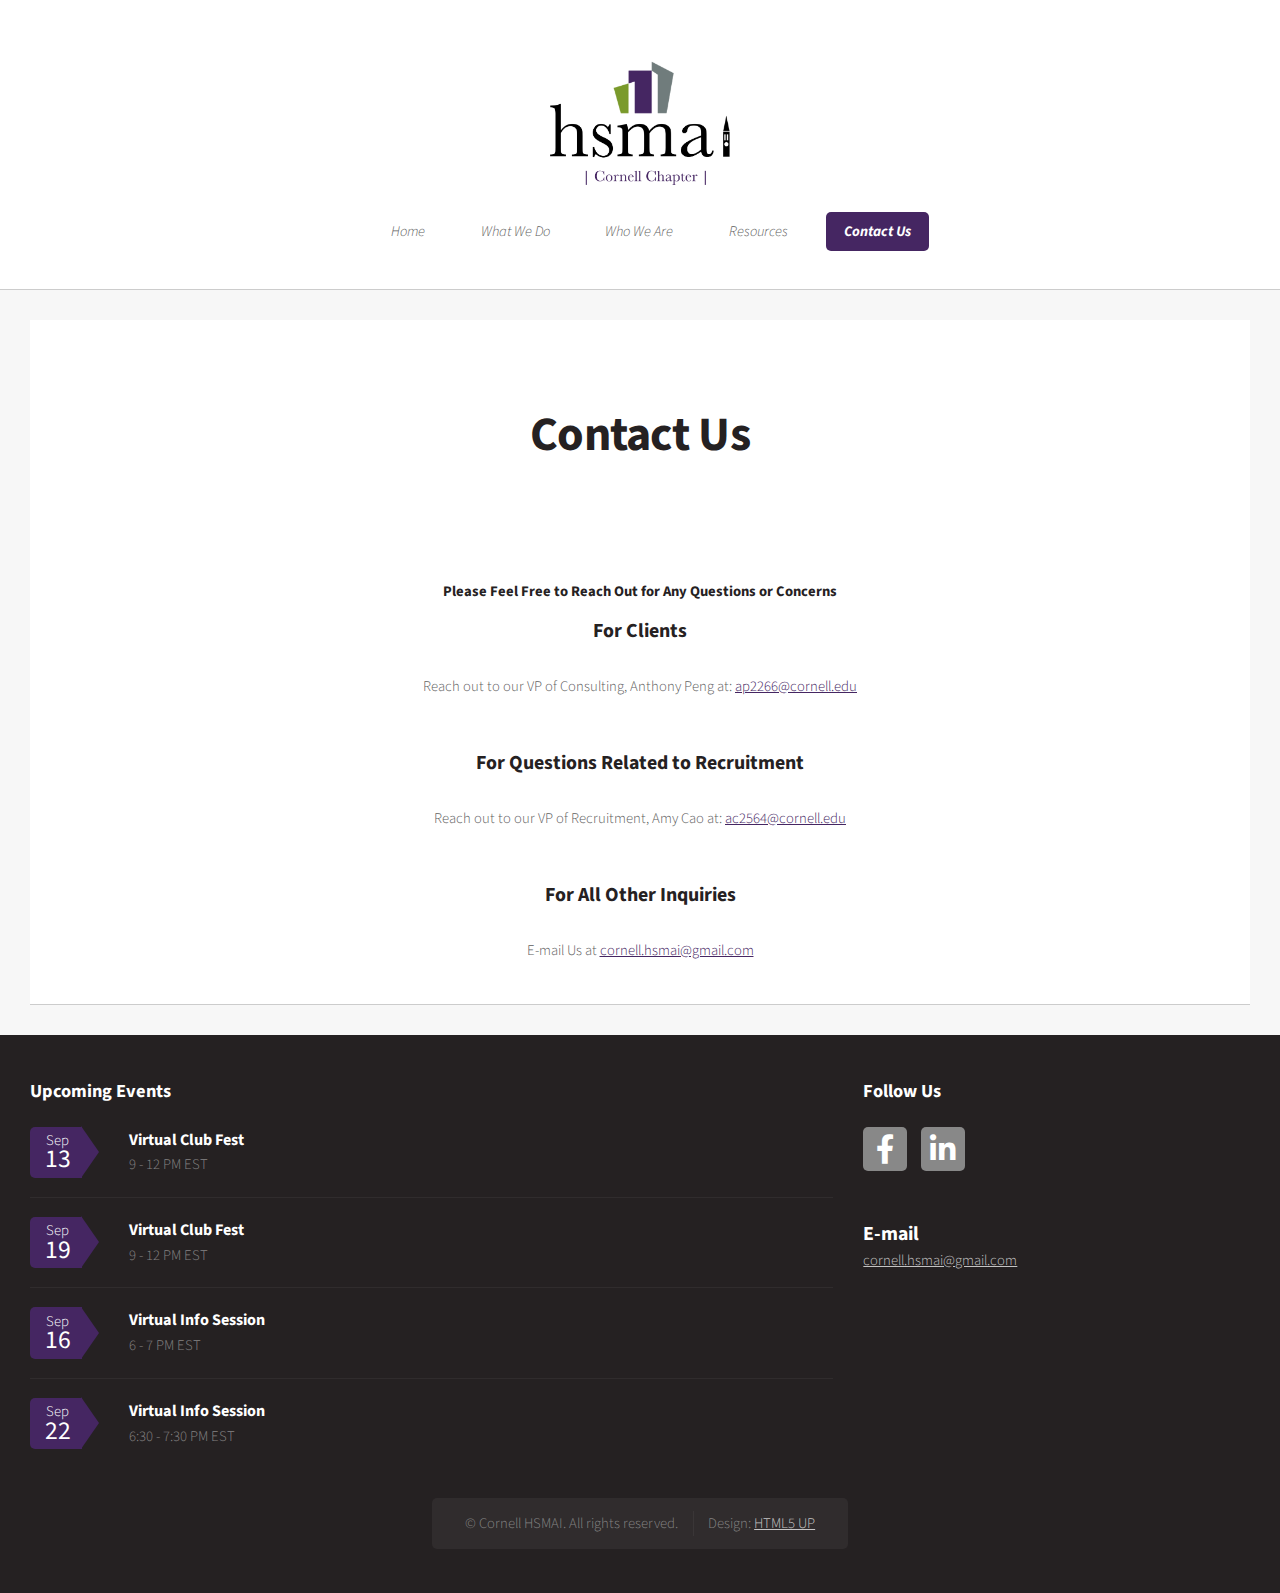
==== commit 2df666bc: "favicon and update" ====
--- a/contact-us.html
+++ b/contact-us.html
@@ -2,10 +2,19 @@
 
 <html>
 	<head>
-		<title>Cornell HSMAI</title>
+		<title>Contact Us - Cornell HSMAI</title>
 		<meta charset="utf-8" />
 		<meta name="viewport" content="width=device-width, initial-scale=1, user-scalable=no" />
-		<link rel="stylesheet" href="assets/css/main.css" />
+        <link rel="stylesheet" href="assets/css/main.css" />
+        <link rel="icon" href="http://cornellhsmai.com/favicon.png">
+        <script async src="https://www.googletagmanager.com/gtag/js?id=G-69HE2Y95WW"></script>
+		<script>
+		window.dataLayer = window.dataLayer || [];
+		function gtag(){dataLayer.push(arguments);}
+		gtag('js', new Date());
+
+		gtag('config', 'G-69HE2Y95WW');
+		</script>
 	</head>
 	<body class="no-sidebar is-preload">
 		<div id="page-wrapper">
@@ -106,9 +115,9 @@
                                         <p>6 - 7 PM EST</p>
                                     </li>
                                     <li>
-                                        <span class="date">Sep <strong>21</strong></span>
+                                        <span class="date">Sep <strong>22</strong></span>
                                         <h3><a href="#">Virtual Info Session</a></h3>
-                                        <p>6 - 7 PM EST</p>
+                                        <p>6:30 - 7:30 PM EST</p>
                                     </li>
                                 
                                 </ul>
@@ -121,7 +130,7 @@
                                     <h2>Follow Us</h2>
                                 </header>
                                 <ul class="social">
-                                    <li><a class="icon brands fa-facebook-f" href="https://www.facebook.com/CornellHSMAIx"><span class="label">Facebook</span></a></li>
+                                    <li><a class="icon brands fa-facebook-f" href="https://www.facebook.com/CornellHSMAI"><span class="label">Facebook</span></a></li>
                                     <li><a class="icon brands fa-linkedin-in" href="https://www.linkedin.com/company/vantage-brand-consulting-by-hsmai/"><span class="label">LinkedIn</span></a></li>
                                 </ul>
                                 <ul class="contact">
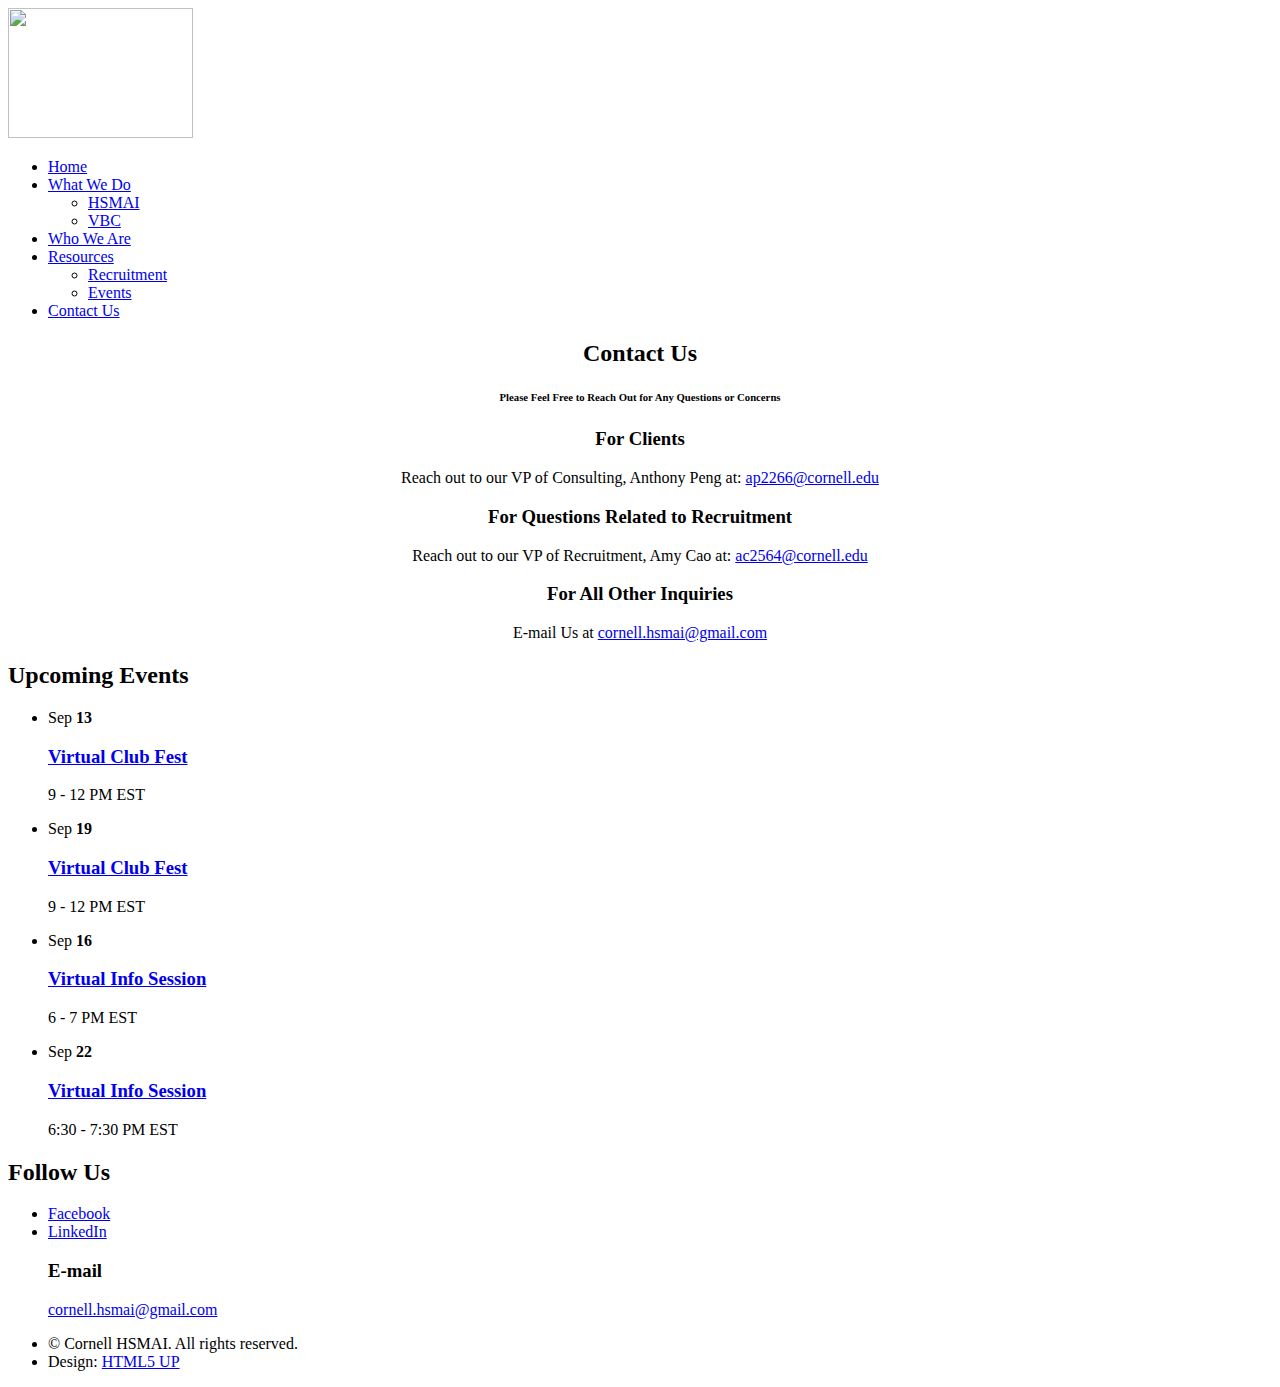
==== commit 384151ee: "baseurl established" ====
--- a/contact-us.html
+++ b/contact-us.html
@@ -2,7 +2,8 @@
 
 <html>
 	<head>
-		<title>Contact Us - Cornell HSMAI</title>
+        <title>Contact Us - Cornell HSMAI</title>
+        <base href="http://www.cornellhsmai.com/contact-us/">
 		<meta charset="utf-8" />
 		<meta name="viewport" content="width=device-width, initial-scale=1, user-scalable=no" />
         <link rel="stylesheet" href="assets/css/main.css" />
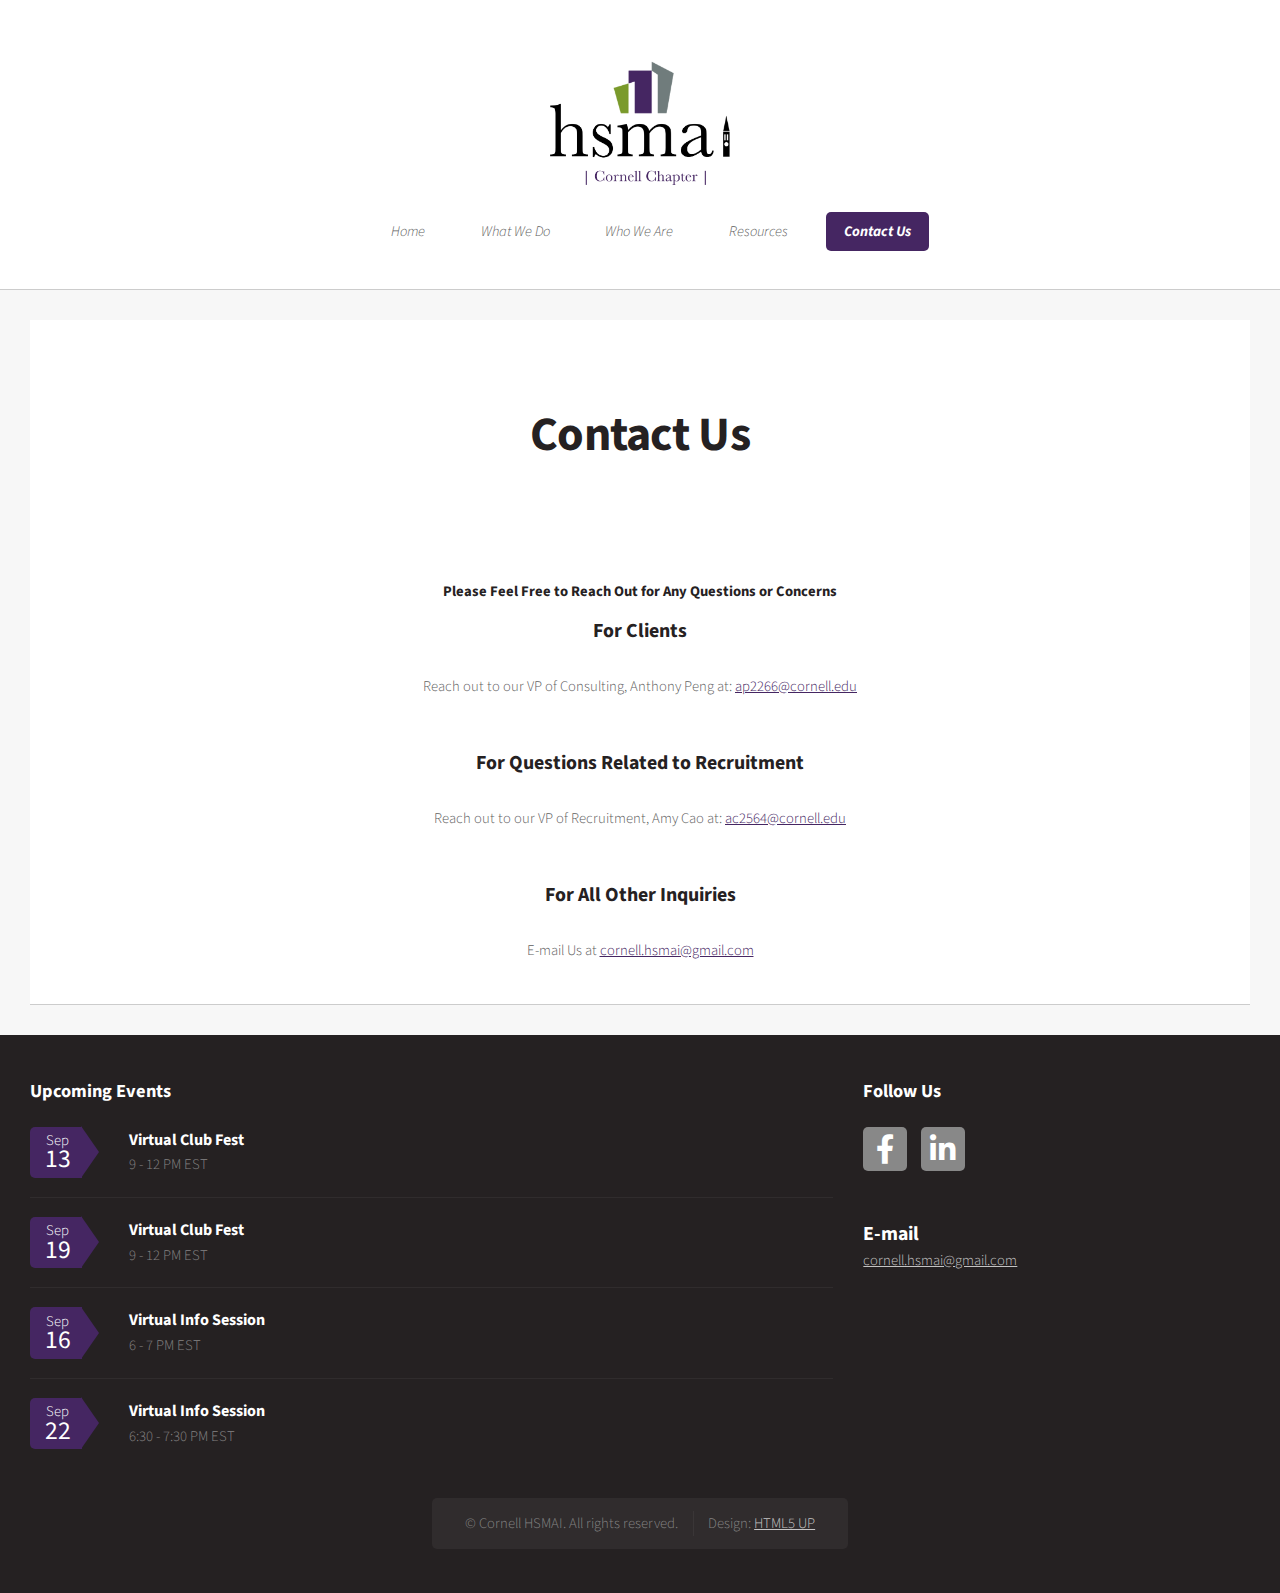
==== commit 38eea704: "nav update" ====
--- a/contact-us.html
+++ b/contact-us.html
@@ -3,7 +3,6 @@
 <html>
 	<head>
         <title>Contact Us - Cornell HSMAI</title>
-        <base href="http://www.cornellhsmai.com/contact-us/">
 		<meta charset="utf-8" />
 		<meta name="viewport" content="width=device-width, initial-scale=1, user-scalable=no" />
         <link rel="stylesheet" href="assets/css/main.css" />
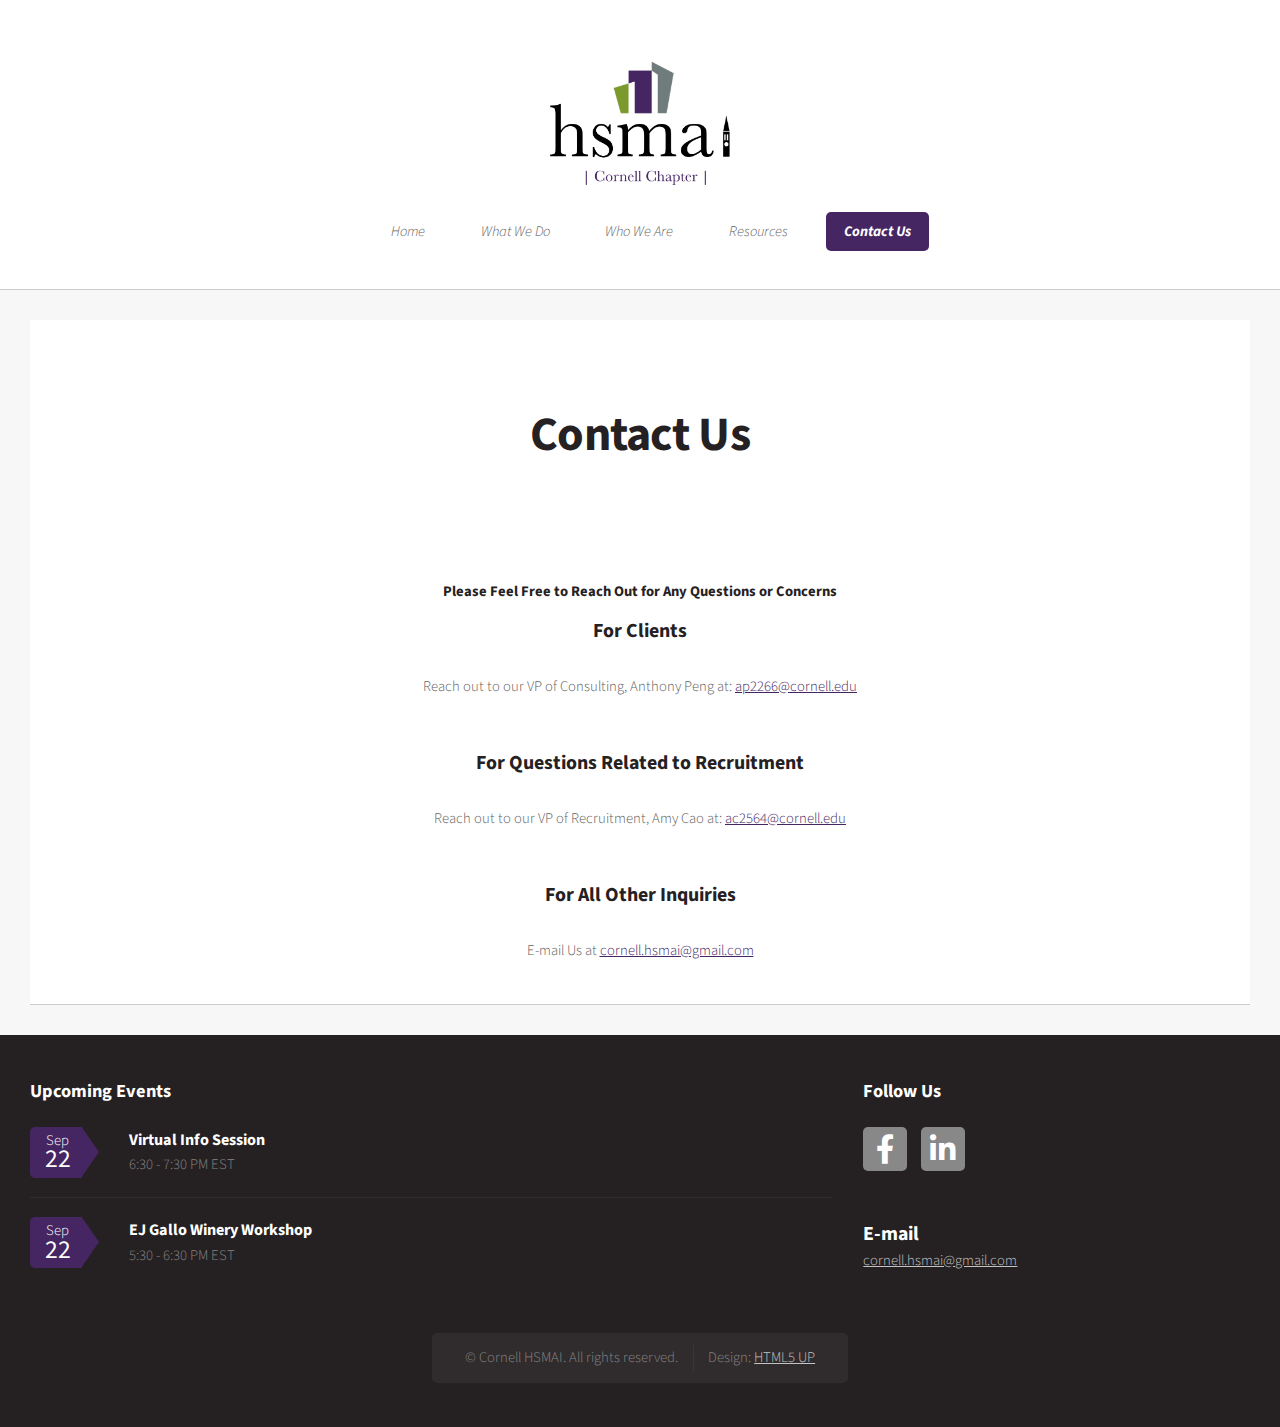
==== commit ed7a379e: "event update" ====
--- a/contact-us.html
+++ b/contact-us.html
@@ -99,26 +99,18 @@
                                     <h2>Upcoming Events</h2>
                                 </header>
                                 <ul class="dates">
-                                    <li>
-                                        <span class="date">Sep <strong>13</strong></span>
-                                        <h3><a href="#">Virtual Club Fest</a></h3>
-                                        <p>9 - 12 PM EST</p>
-                                    </li>
-                                    <li>
-                                        <span class="date">Sep <strong>19</strong></span>
-                                        <h3><a href="#">Virtual Club Fest</a></h3>
-                                        <p>9 - 12 PM EST</p>
-                                    </li>
-                                    <li>
-                                        <span class="date">Sep <strong>16</strong></span>
-                                        <h3><a href="#">Virtual Info Session</a></h3>
-                                        <p>6 - 7 PM EST</p>
-                                    </li>
-                                    <li>
-                                        <span class="date">Sep <strong>22</strong></span>
-                                        <h3><a href="#">Virtual Info Session</a></h3>
-                                        <p>6:30 - 7:30 PM EST</p>
-                                    </li>
+                                        <li>
+                                            <span class="date">Sep <strong>22</strong></span>
+                                            <h3><a href="https://cornell.zoom.us/j/99682492894?pwd=Z25ZYUJGQVJubXVHcWZncFZORUUrZz09
+                                                ">Virtual Info Session</a></h3>
+                                            <p>6:30 - 7:30 PM EST</p>
+                                        </li>
+                                        <li>
+                                            <span class="date">Sep <strong>22</strong></span>
+                                            <h3><a href="https://cornell.zoom.us/j/99682492894?pwd=Z25ZYUJGQVJubXVHcWZncFZORUUrZz09
+                                                ">EJ Gallo Winery Workshop</a></h3>
+                                            <p>5:30 - 6:30 PM EST</p>
+                                        </li>
                                 
                                 </ul>
                             </section>
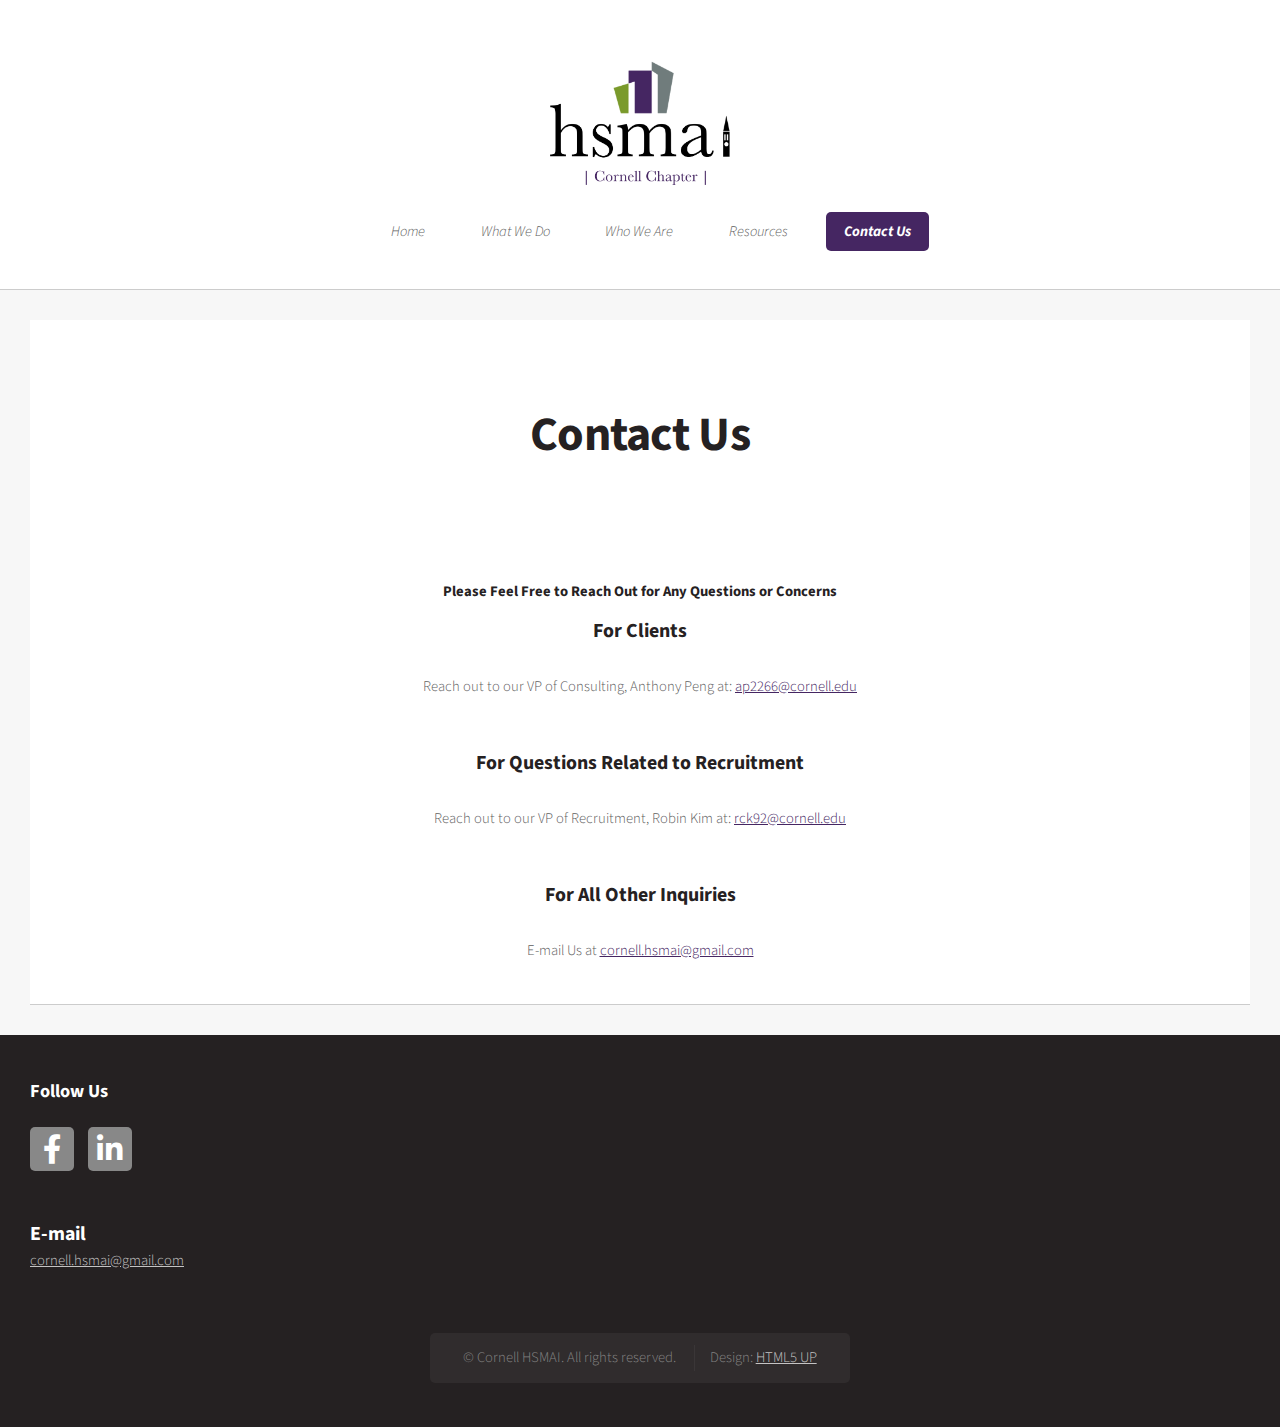
==== commit 939b308a: "fix recruitment email" ====
--- a/contact-us.html
+++ b/contact-us.html
@@ -1,161 +1,149 @@
 <!DOCTYPE HTML>
 
 <html>
-	<head>
-        <title>Contact Us - Cornell HSMAI</title>
-		<meta charset="utf-8" />
-		<meta name="viewport" content="width=device-width, initial-scale=1, user-scalable=no" />
-        <link rel="stylesheet" href="assets/css/main.css" />
-        <link rel="icon" href="http://cornellhsmai.com/favicon.png">
-        <script async src="https://www.googletagmanager.com/gtag/js?id=G-69HE2Y95WW"></script>
-		<script>
-		window.dataLayer = window.dataLayer || [];
-		function gtag(){dataLayer.push(arguments);}
-		gtag('js', new Date());
 
-		gtag('config', 'G-69HE2Y95WW');
-		</script>
-	</head>
-	<body class="no-sidebar is-preload">
-		<div id="page-wrapper">
+<head>
+    <title>Contact Us - Cornell HSMAI</title>
+    <meta charset="utf-8" />
+    <meta name="viewport" content="width=device-width, initial-scale=1, user-scalable=no" />
+    <link rel="stylesheet" href="assets/css/main.css" />
+    <link rel="icon" href="http://cornellhsmai.com/favicon.png">
+    <script async src="https://www.googletagmanager.com/gtag/js?id=G-69HE2Y95WW"></script>
+    <script>
+        window.dataLayer = window.dataLayer || [];
+        function gtag() { dataLayer.push(arguments); }
+        gtag('js', new Date());
 
-			<!-- Header -->
-				<section id="header">
-					<!-- Logo -->
-						<a href="index.html"><img src="./images/HSMAI All Clear.png" width="184.5" height="129.6"></a>
+        gtag('config', 'G-69HE2Y95WW');
+    </script>
+</head>
 
-					<!-- Nav -->
-						<nav id="nav">
-							<ul>
-								<li ><a href="index.html">Home</a></li>
-								<li>
-									<a href="index.html#intro">What We Do</a>
-									<ul>
-										<li><a href="hsmai.html">HSMAI</a></li>
-										<li><a href="vbc.html">VBC</a></li>
-									</ul>
-								</li>
-								<li><a href="who-we-are.html">Who We Are</a></li>
-								<li><a href="#">Resources</a>
-									<ul>
-										<li><a href="recruitment.html">Recruitment</a></li>
-										<li><a href="events.html">Events</a></li>
-									</ul></li>
-								<li class = "current"><a href="contact-us.html">Contact Us</a></li>
-							</ul>
-						</nav>
-                </section>
-            <!-- Main -->
-				<section id="main" style="text-align: center;">
-					<div class="container">
+<body class="no-sidebar is-preload">
+    <div id="page-wrapper">
 
-						<!-- Content -->
-							<article class="box post">
+        <!-- Header -->
+        <section id="header">
+            <!-- Logo -->
+            <a href="index.html"><img src="./images/HSMAI All Clear.png" width="184.5" height="129.6"></a>
 
-								<header>
-                                    <h2>Contact Us</h2>
-                             
-                                </header>
-                    
-								<section>
-                                    <h6>Please Feel Free to Reach Out for Any Questions or Concerns</h6>
-							<header>
-										<h3>For Clients</h3>
-									</header>
-									<p>
-										Reach out to our VP of Consulting, Anthony Peng at: <a href="mailto: ap2266@cornell.edu">ap2266@cornell.edu</a>
-                                    </p>
-                              
-									
-								</section>
-								<section>
-									<header>
-										<h3>For Questions Related to Recruitment</h3>
-									</header>
-									<p>
-                                        Reach out to our VP of Recruitment, Amy Cao at: <a href="mailto: ac2564@cornell.edu">ac2564@cornell.edu </a>
-                                    </p>  
-                                </section>
-                                <section>
-									<header>
-										<h3>For All Other Inquiries</h3>
-									</header>
-									<p>
-                                        E-mail Us at <a href="mailto: cornell.hsmai@gmail.com">cornell.hsmai@gmail.com</a>
-                                    </p>  
-								</section>
-							</article>
+            <!-- Nav -->
+            <nav id="nav">
+                <ul>
+                    <li><a href="index.html">Home</a></li>
+                    <li>
+                        <a href="index.html#intro">What We Do</a>
+                        <ul>
+                            <li><a href="hsmai.html">HSMAI</a></li>
+                            <li><a href="vbc.html">VBC</a></li>
+                        </ul>
+                    </li>
+                    <li><a href="who-we-are.html">Who We Are</a></li>
+                    <li><a href="#">Resources</a>
+                        <ul>
+                            <li><a href="recruitment.html">Recruitment</a></li>
+                            <li><a href="events.html">Events</a></li>
+                        </ul>
+                    </li>
+                    <li class="current"><a href="contact-us.html">Contact Us</a></li>
+                </ul>
+            </nav>
+        </section>
+        <!-- Main -->
+        <section id="main" style="text-align: center;">
+            <div class="container">
 
-					</div>
-				</section>
-            
-			<!-- Footer -->
-            <section id="footer">
-                <div class="container">
-                    <div class="row">
-                        <div class="col-8 col-12-medium">
-                            <section>
-                                <header>
-                                    <h2>Upcoming Events</h2>
-                                </header>
-                                <ul class="dates">
-                                        <li>
-                                            <span class="date">Sep <strong>22</strong></span>
-                                            <h3><a href="https://cornell.zoom.us/j/99682492894?pwd=Z25ZYUJGQVJubXVHcWZncFZORUUrZz09
-                                                ">Virtual Info Session</a></h3>
-                                            <p>6:30 - 7:30 PM EST</p>
-                                        </li>
-                                        <li>
-                                            <span class="date">Sep <strong>22</strong></span>
-                                            <h3><a href="https://cornell.zoom.us/j/99682492894?pwd=Z25ZYUJGQVJubXVHcWZncFZORUUrZz09
-                                                ">EJ Gallo Winery Workshop</a></h3>
-                                            <p>5:30 - 6:30 PM EST</p>
-                                        </li>
-                                
-                                </ul>
-                            </section>
+                <!-- Content -->
+                <article class="box post">
+
+                    <header>
+                        <h2>Contact Us</h2>
+
+                    </header>
+
+                    <section>
+                        <h6>Please Feel Free to Reach Out for Any Questions or Concerns</h6>
+                        <header>
+                            <h3>For Clients</h3>
+                        </header>
+                        <p>
+                            Reach out to our VP of Consulting, Anthony Peng at: <a
+                                href="mailto: ap2266@cornell.edu">ap2266@cornell.edu</a>
+                        </p>
+
+
+                    </section>
+                    <section>
+                        <header>
+                            <h3>For Questions Related to Recruitment</h3>
+                        </header>
+                        <p>
+                            Reach out to our VP of Recruitment, Robin Kim at: <a
+                                href="mailto: rck92@cornell.edu">rck92@cornell.edu </a>
+                        </p>
+                    </section>
+                    <section>
+                        <header>
+                            <h3>For All Other Inquiries</h3>
+                        </header>
+                        <p>
+                            E-mail Us at <a href="mailto: cornell.hsmai@gmail.com">cornell.hsmai@gmail.com</a>
+                        </p>
+                    </section>
+                </article>
+
+            </div>
+        </section>
+
+        <!-- Footer -->
+        <section id="footer">
+            <div class="container">
+                <div class="row">
+                    <div class="col-4 col-12-medium">
+                        <section>
+                            <header>
+                                <h2>Follow Us</h2>
+                            </header>
+                            <ul class="social">
+                                <li><a class="icon brands fa-facebook-f"
+                                        href="https://www.facebook.com/CornellHSMAI"><span
+                                            class="label">Facebook</span></a></li>
+                                <li><a class="icon brands fa-linkedin-in"
+                                        href="https://www.linkedin.com/company/vantage-brand-consulting-by-hsmai/"><span
+                                            class="label">LinkedIn</span></a></li>
+                            </ul>
+                            <ul class="contact">
+
+                                <h3>E-mail</h3>
+
+                                <p><a href="mailto: cornell.hsmai@gmail.com">cornell.hsmai@gmail.com</a></p>
+                            </ul>
+                        </section>
+                    </div>
+                    <div class="col-12">
+
+                        <!-- Copyright -->
+                        <div id="copyright">
+                            <ul class="links">
+                                <li>&copy; Cornell HSMAI. All rights reserved.</li>
+                                <li>Design: <a href="http://html5up.net">HTML5 UP</a></li>
+                            </ul>
                         </div>
-                        
-                        <div class="col-4 col-12-medium">
-                            <section>
-                                <header>
-                                    <h2>Follow Us</h2>
-                                </header>
-                                <ul class="social">
-                                    <li><a class="icon brands fa-facebook-f" href="https://www.facebook.com/CornellHSMAI"><span class="label">Facebook</span></a></li>
-                                    <li><a class="icon brands fa-linkedin-in" href="https://www.linkedin.com/company/vantage-brand-consulting-by-hsmai/"><span class="label">LinkedIn</span></a></li>
-                                </ul>
-                                <ul class="contact">
 
-                                        <h3>E-mail</h3>
-
-                                        <p><a href="mailto: cornell.hsmai@gmail.com">cornell.hsmai@gmail.com</a></p>
-                                </ul>
-                            </section>
-                        </div>
-                        <div class="col-12">
-
-                            <!-- Copyright -->
-                                <div id="copyright">
-                                    <ul class="links">
-                                        <li>&copy; Cornell HSMAI. All rights reserved.</li><li>Design: <a href="http://html5up.net">HTML5 UP</a></li>
-                                    </ul>
-                                </div>
-
-                        </div>
                     </div>
                 </div>
-            </section>
+            </div>
+        </section>
 
     </div>
 
     <!-- Scripts -->
-        <script src="assets/js/jquery.min.js"></script>
-        <script src="assets/js/jquery.dropotron.min.js"></script>
-        <script src="assets/js/browser.min.js"></script>
-        <script src="assets/js/breakpoints.min.js"></script>
-        <script src="assets/js/util.js"></script>
-        <script src="assets/js/main.js"></script>
+    <script src="assets/js/jquery.min.js"></script>
+    <script src="assets/js/jquery.dropotron.min.js"></script>
+    <script src="assets/js/browser.min.js"></script>
+    <script src="assets/js/breakpoints.min.js"></script>
+    <script src="assets/js/util.js"></script>
+    <script src="assets/js/main.js"></script>
 
 </body>
+
 </html>